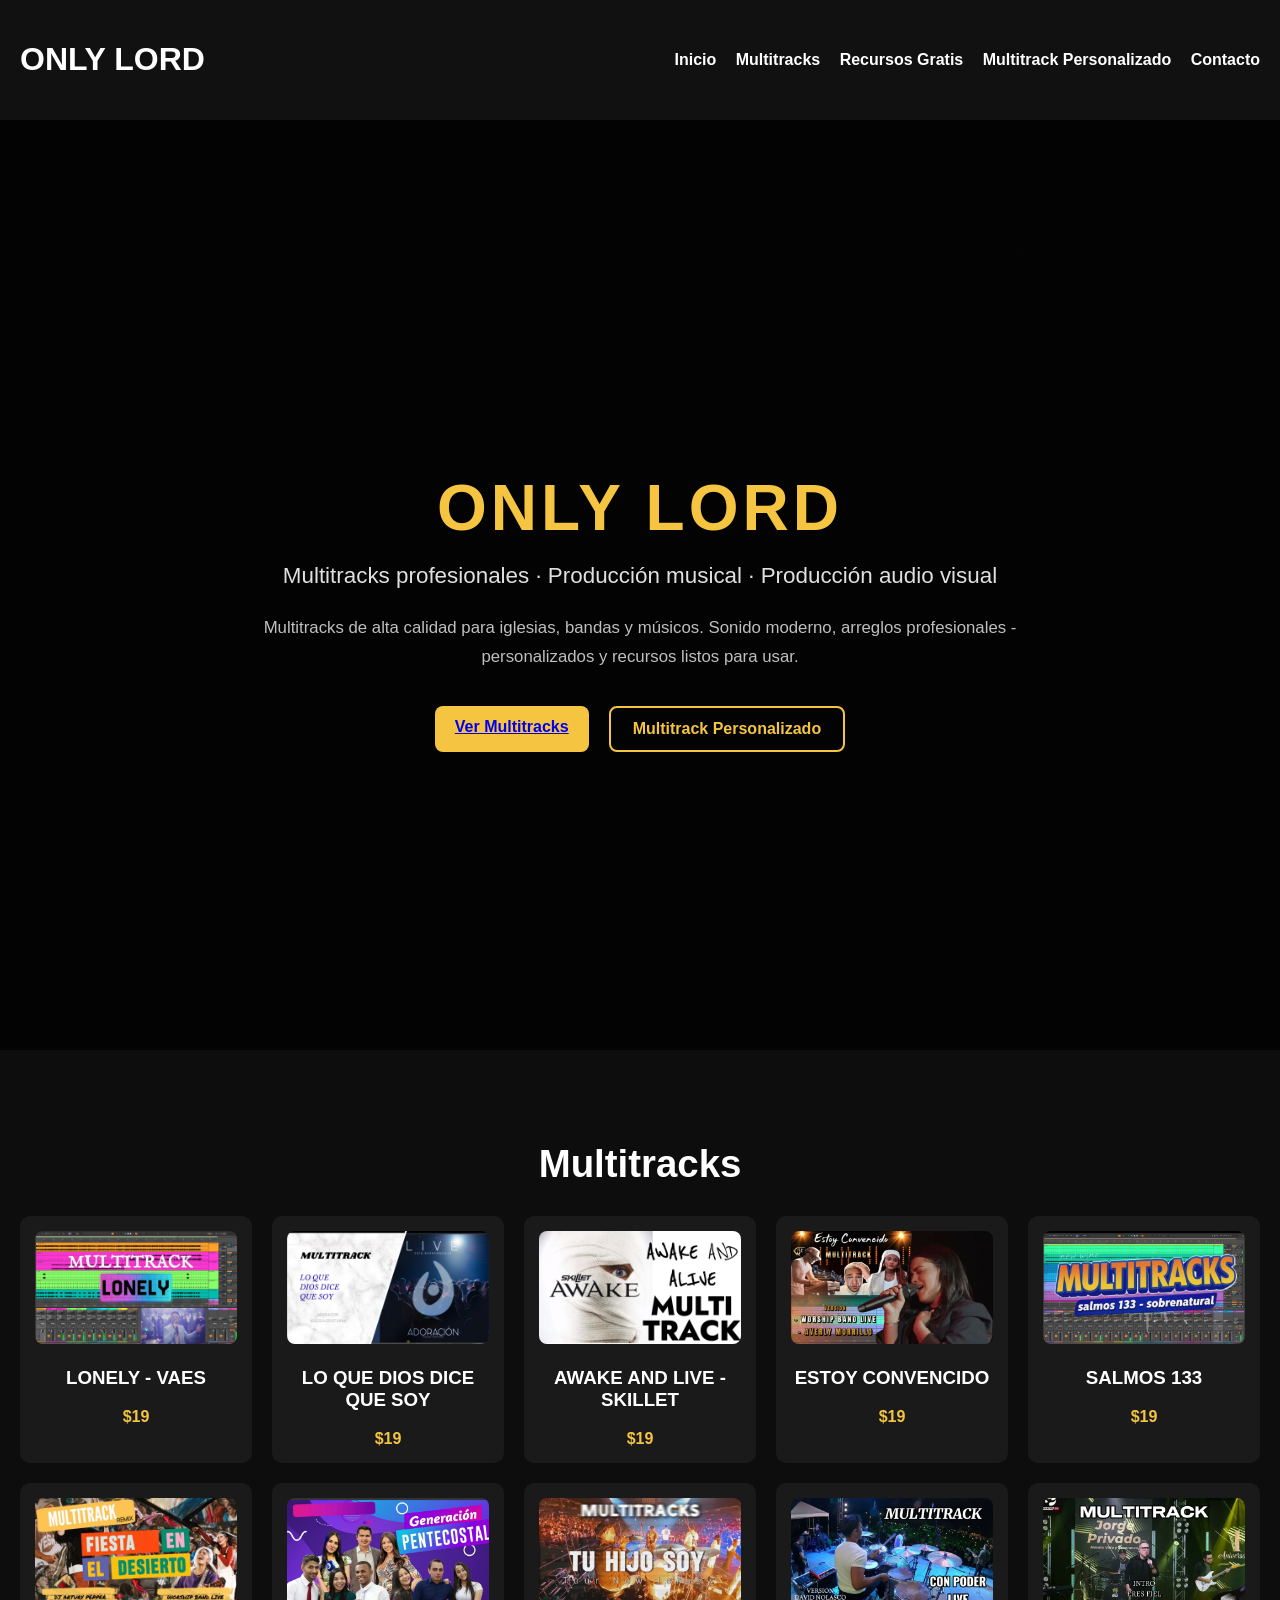
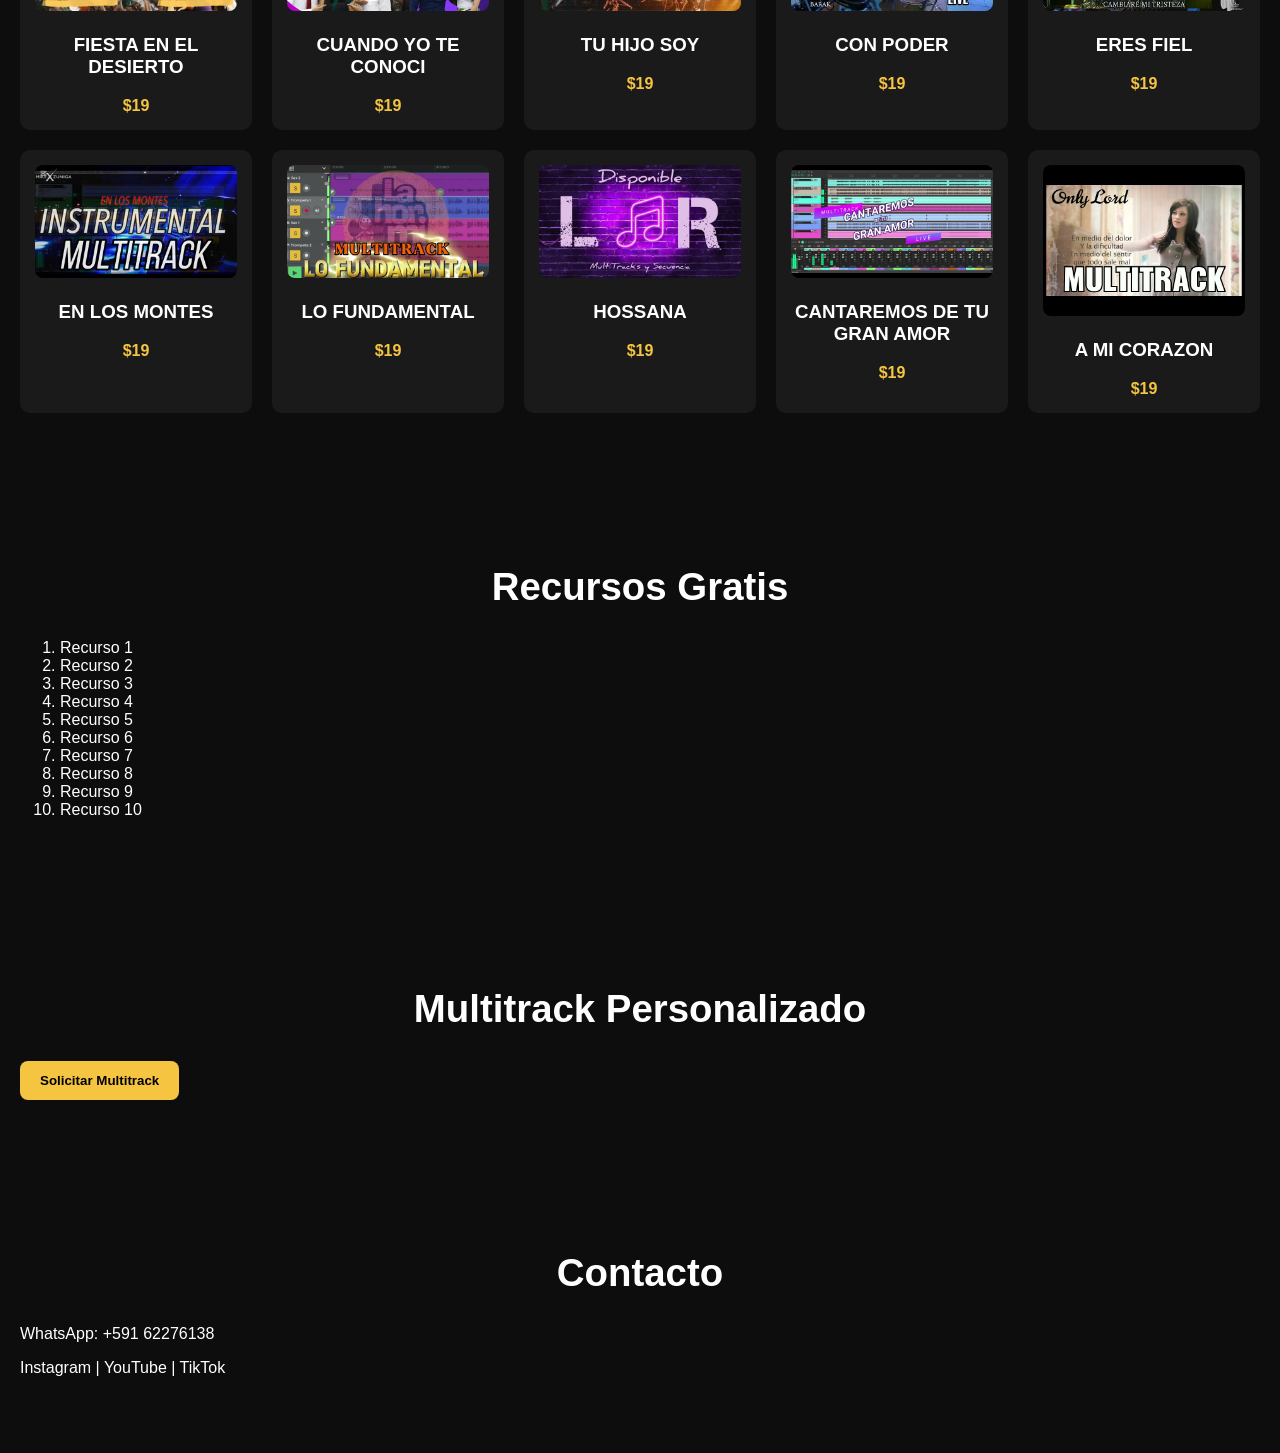
==== index.html @ 8526a902 "Add files via upload" ====
<!DOCTYPE html>
<html lang="es">
<head>
<meta charset="UTF-8">
<title>Productor Musical | Multitracks</title>
<link rel="stylesheet" href="styles.css">
</head>
<body>

<header>
    <h1>ONLY LORD</h1>
    <nav>
        <a href="#inicio">Inicio</a>
        <a href="#multitracks">Multitracks</a>
        <a href="#gratis">Recursos Gratis</a>
        <a href="#personalizado">Multitrack Personalizado</a>
        <a href="#contacto">Contacto</a>
    </nav>
</header>

<section id="inicio" class="hero">
    <div class="hero-content">
        <h1>ONLY LORD</h1>
        <h2>Multitracks profesionales · Producción musical · Producción audio visual </h2>
        <p>
            Multitracks de alta calidad para iglesias, bandas y músicos.
            Sonido moderno, arreglos profesionales - personalizados y recursos listos para usar.
        </p>

        <div class="hero-buttons">
            <a href="#multitracks" class="btn-primary">Ver Multitracks</a>
            <a href="#personalizado" class="btn-secondary">Multitrack Personalizado</a>
        </div>
    </div>
</section>


<section id="multitracks">
<h2 class="section-title">Multitracks</h2>

<div class="products">

<!-- PRODUCTOS -->
<div class="product-card" onclick="openProductDetail('LONELY - VAES',19,'Multitrack profesional','__7gTx79T2Y')">
<img src="images/lonely.JPG"><h3>LONELY - VAES</h3><span class="price">$19</span></div>

<div class="product-card" onclick="openProductDetail('LO QUE DIOS DICE QUE SOY',19,'Multitrack profesional','w_LFCopstUk')">
<img src="images/lo que Dios duce que soy.JPG"><h3>LO QUE DIOS DICE QUE SOY</h3><span class="price">$19</span></div>

<div class="product-card" onclick="openProductDetail('AWAKE AND LIVE - SKILLET',19,'Multitrack profesional','MdgiTgkoO4g')">
<img src="images/AWAKE AND LIVE.JPG"><h3>AWAKE AND LIVE - SKILLET</h3><span class="price">$19</span></div>

<div class="product-card" onclick="openProductDetail('ESTOY CONVENCIDO',19,'Multitrack profesional','OscK7rdACjc')">
<img src="images/estoy convencido.JPG"><h3>ESTOY CONVENCIDO</h3><span class="price">$19</span></div>

<div class="product-card" onclick="openProductDetail('SALMOS 133 / SOBRENATURAL',19,'Multitrack profesional','b5d5j3CW6Vo')">
<img src="images/SALMOS133SO.jpg"><h3>SALMOS 133</h3><span class="price">$19</span></div>

<div class="product-card" onclick="openProductDetail('FIESTA EN EL DESIERTO - REMIX',19,'Multitrack profesional','_LnW2izFevI')">
<img src="images/fiesta en el desierto.JPG"><h3>FIESTA EN EL DESIERTO</h3><span class="price">$19</span></div>

<div class="product-card" onclick="openProductDetail('CUANDO YO TE CONOCI - GP',19,'Multitrack profesional','LnJCi9AvAbE')">
<img src="images/CUANDO_GP.jpg"><h3>CUANDO YO TE CONOCI</h3><span class="price">$19</span></div>

<div class="product-card" onclick="openProductDetail('TU HIJO SOY - LIVE',19,'Multitrack profesional','RjpYd6R5msg')">
<img src="images/HIJOLIVE.jpg"><h3>TU HIJO SOY</h3><span class="price">$19</span></div>

<div class="product-card" onclick="openProductDetail('CON PODER - LIVE',19,'Multitrack profesional','vVI-M39MZdw')">
<img src="images/CONPODER.jpg"><h3>CON PODER</h3><span class="price">$19</span></div>

<div class="product-card" onclick="openProductDetail('ERES FIEL - JORGE PRIVADO',19,'Multitrack profesional','ImQQLfu17ec')">
<img src="images/ERESFIELJOR.jpg"><h3>ERES FIEL</h3><span class="price">$19</span></div>

<div class="product-card" onclick="openProductDetail('EN LOS MONTES - LIVE',19,'Multitrack profesional','KU5DXXtJNAg')">
<img src="images/EN LOS.jpg"><h3>EN LOS MONTES</h3><span class="price">$19</span></div>

<div class="product-card" onclick="openProductDetail('LO FUNDAMENTAL - LA HORMIGA',19,'Multitrack profesional','6m3ZfsMO2Dg')">
<img src="images/HORMIG.jpg"><h3>LO FUNDAMENTAL</h3><span class="price">$19</span></div>

<div class="product-card" onclick="openProductDetail('HOSSANA - DUBSTEP',19,'Multitrack profesional','oOtiCi8oVUk')">
<img src="images/HOSS.jpg"><h3>HOSSANA</h3><span class="price">$19</span></div>

<div class="product-card" onclick="openProductDetail('CANTAREMOS DE TU GRAN AMOR',19,'Multitrack profesional','bkzfSG7HcKM')">
<img src="images/CANTAMOR.jpg"><h3>CANTAREMOS DE TU GRAN AMOR</h3><span class="price">$19</span></div>

<div class="product-card" onclick="openProductDetail('A MI CORAZON - KARI JOBE',19,'Multitrack profesional','rQWSn_e3v9I')">
<img src="images/KORI.jpg"><h3>A MI CORAZON</h3><span class="price">$19</span></div>

</div>
</section>

<section id="gratis">
<h2 class="section-title">Recursos Gratis</h2>
<ol>
<li>Recurso 1</li><li>Recurso 2</li><li>Recurso 3</li><li>Recurso 4</li><li>Recurso 5</li>
<li>Recurso 6</li><li>Recurso 7</li><li>Recurso 8</li><li>Recurso 9</li><li>Recurso 10</li>
</ol>
</section>

<section id="personalizado">
<h2 class="section-title">Multitrack Personalizado</h2>
<button class="btn-primary" onclick="openCustomModal()">Solicitar Multitrack</button>
</section>

<section id="contacto">
<h2 class="section-title">Contacto</h2>
<p>WhatsApp: +591 62276138</p>
<p>Instagram | YouTube | TikTok</p>
</section>

<!-- MODAL PRODUCTO -->
<div id="productModal" class="modal">
<div class="modal-content">
<button class="modal-close" onclick="closeProductDetail()">×</button>
<h2 id="modal-title"></h2>
<p id="modal-description"></p>
<iframe id="modal-youtube" allowfullscreen></iframe>
<button id="buy-btn" class="btn-primary">Comprar</button>
</div>
</div>

<!-- MODAL PERSONALIZADO -->
<div id="customModal" class="modal">
<div class="modal-content">
<button class="modal-close" onclick="closeCustomModal()">×</button>
<h2>Multitrack Personalizado</h2>
<input id="custom-name" placeholder="Nombre del multitrack">
<textarea id="custom-details" placeholder="Describe BPM, tono, estilo..."></textarea>
<button class="btn-primary" onclick="sendCustomForm()">Enviar WhatsApp</button>
</div>
</div>

<script src="script.js"></script>
</body>
</html>
---- styles.css ----
body{
margin:0;
font-family:Arial,Helvetica,sans-serif;
background:#0d0d0d;
color:#fff;
}
/* HERO / INICIO */
.hero{
    min-height:90vh;
    display:flex;
    align-items:center;
    justify-content:center;
    text-align:center;
    background:
        linear-gradient(rgba(0,0,0,.75),rgba(0,0,0,.75)),
        url("images/hero-bg.jpg");
    background-size:cover;
    background-position:center;
}
.section-title {
    text-align: center;   /* centra el texto */
    font-size: 2.4rem;    /* tamaño grande */
    font-weight: 700;     /* negrilla elegante */
    margin-bottom: 30px;  /* espacio abajo */
.section-title {
    text-align: center;
    font-size: 2.6rem;
    font-weight: 800;
    letter-spacing: 1px;
    color: #000;
    position: relative;
    margin-bottom: 40px;
}

.section-title::after {
    content: "";
    width: 60px;
    height: 4px;
    background-color: #1e90ff;
    display: block;
    margin: 12px auto 0;
    border-radius: 2px;
}
}

.hero-content{
    max-width:800px;
    padding:20px;
}

.hero h1{
    font-size:4rem;
    letter-spacing:4px;
    margin-bottom:15px;
    color:#f5c542;
}

.hero h2{
    font-size:1.4rem;
    font-weight:400;
    margin-bottom:25px;
    color:#e0e0e0;
}

.hero p{
    font-size:1.05rem;
    line-height:1.7;
    color:#bfbfbf;
    margin-bottom:35px;
}

.hero-buttons{
    display:flex;
    gap:20px;
    justify-content:center;
    flex-wrap:wrap;
}

.btn-secondary{
    padding:12px 22px;
    border-radius:8px;
    border:2px solid #f5c542;
    background:transparent;
    color:#f5c542;
    font-weight:700;
    text-decoration:none;
    transition:.3s;
}

.btn-secondary:hover{
    background:#f5c542;
    color:#000;
}

header{
display:flex;
justify-content:space-between;
align-items:center;
padding:20px;
background:#111;
position:sticky;
top:0;
}

nav a{
color:#fff;
margin-left:15px;
text-decoration:none;
font-weight:600;
}

section{
padding:60px 20px;
}

.products{
display:grid;
grid-template-columns:repeat(auto-fit,minmax(220px,1fr));
gap:20px;
}

.product-card{
background:#1a1a1a;
padding:15px;
border-radius:10px;
cursor:pointer;
text-align:center;
transition:transform .3s;
}

.product-card:hover{
transform:translateY(-5px);
}

.product-card img{
width:100%;
border-radius:8px;
}

.price{
color:#f5c542;
font-weight:700;
}

.btn-primary{
padding:12px 20px;
border:none;
border-radius:8px;
background:#f5c542;
font-weight:700;
cursor:pointer;
}

.modal{
display:none;
position:fixed;
top:0;
left:0;
width:100%;
height:100%;
background:rgba(0,0,0,.8);
justify-content:center;
align-items:center;
z-index:1000;
}

.modal-content{
background:#111;
padding:20px;
border-radius:10px;
max-width:500px;
width:90%;
text-align:center;
}

.modal iframe{
width:100%;
height:280px;
margin:15px 0;
}

.modal-close{
background:none;
border:none;
color:#fff;
font-size:24px;
float:right;
cursor:pointer;
}

input,textarea{
width:100%;
margin:10px 0;
padding:10px;
border-radius:6px;
border:none;
}

.custom-section {
    display: flex;
    flex-direction: column;
    align-items: center;   /* centra horizontal */
    text-align: center;
}

.custom-btn {
    background: linear-gradient(135deg, #1e90ff, #4dabf7);
    color: #fff;
    border: none;

    padding: 18px 36px;      /* MÁS GRANDE */
    font-size: 1.2rem;       /* texto grande */
    font-weight: 700;

    border-radius: 14px;
    cursor: pointer;

    margin-top: 25px;

    box-shadow: 0 10px 25px rgba(30, 144, 255, 0.35);
    transition: all 0.3s ease;
}

.custom-btn:hover {
    transform: translateY(-4px) scale(1.03);
    box-shadow: 0 16px 35px rgba(30, 144, 255, 0.45);
}

.custom-btn:active {
    transform: scale(0.97);
}
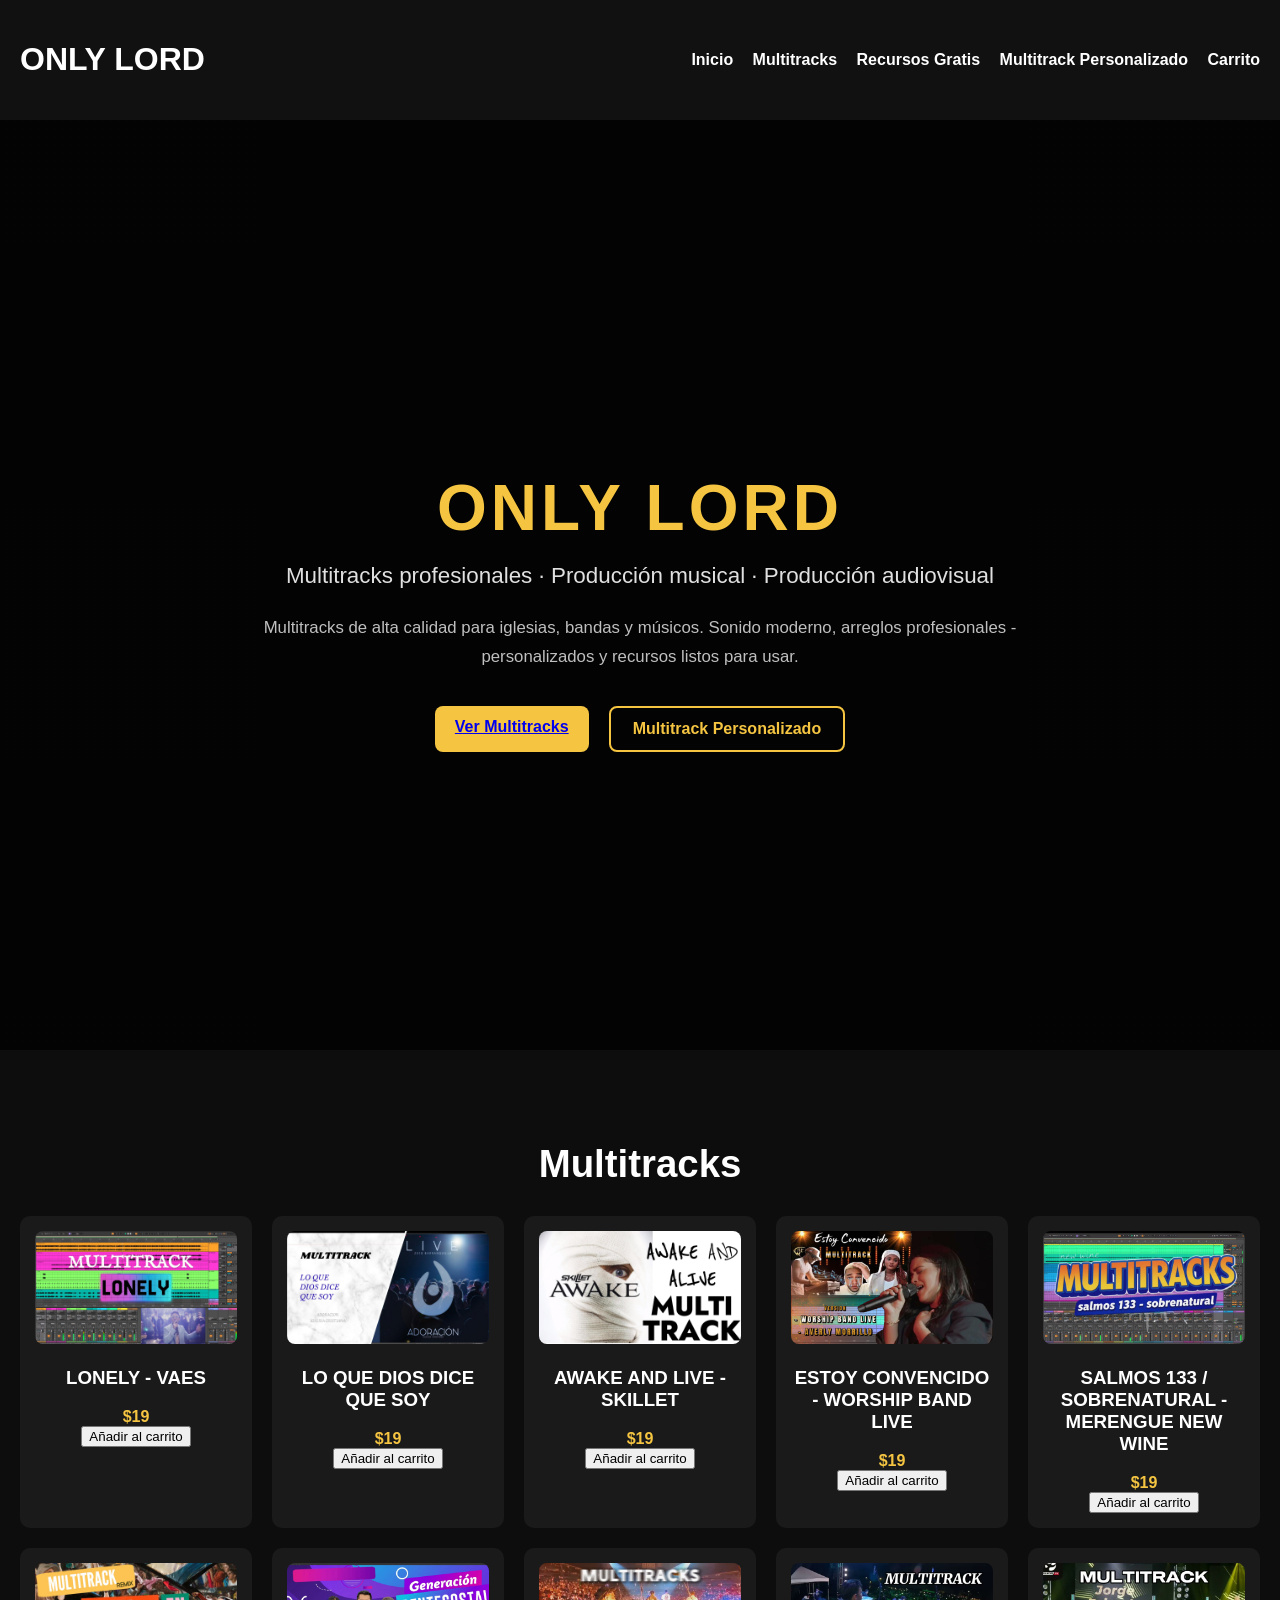
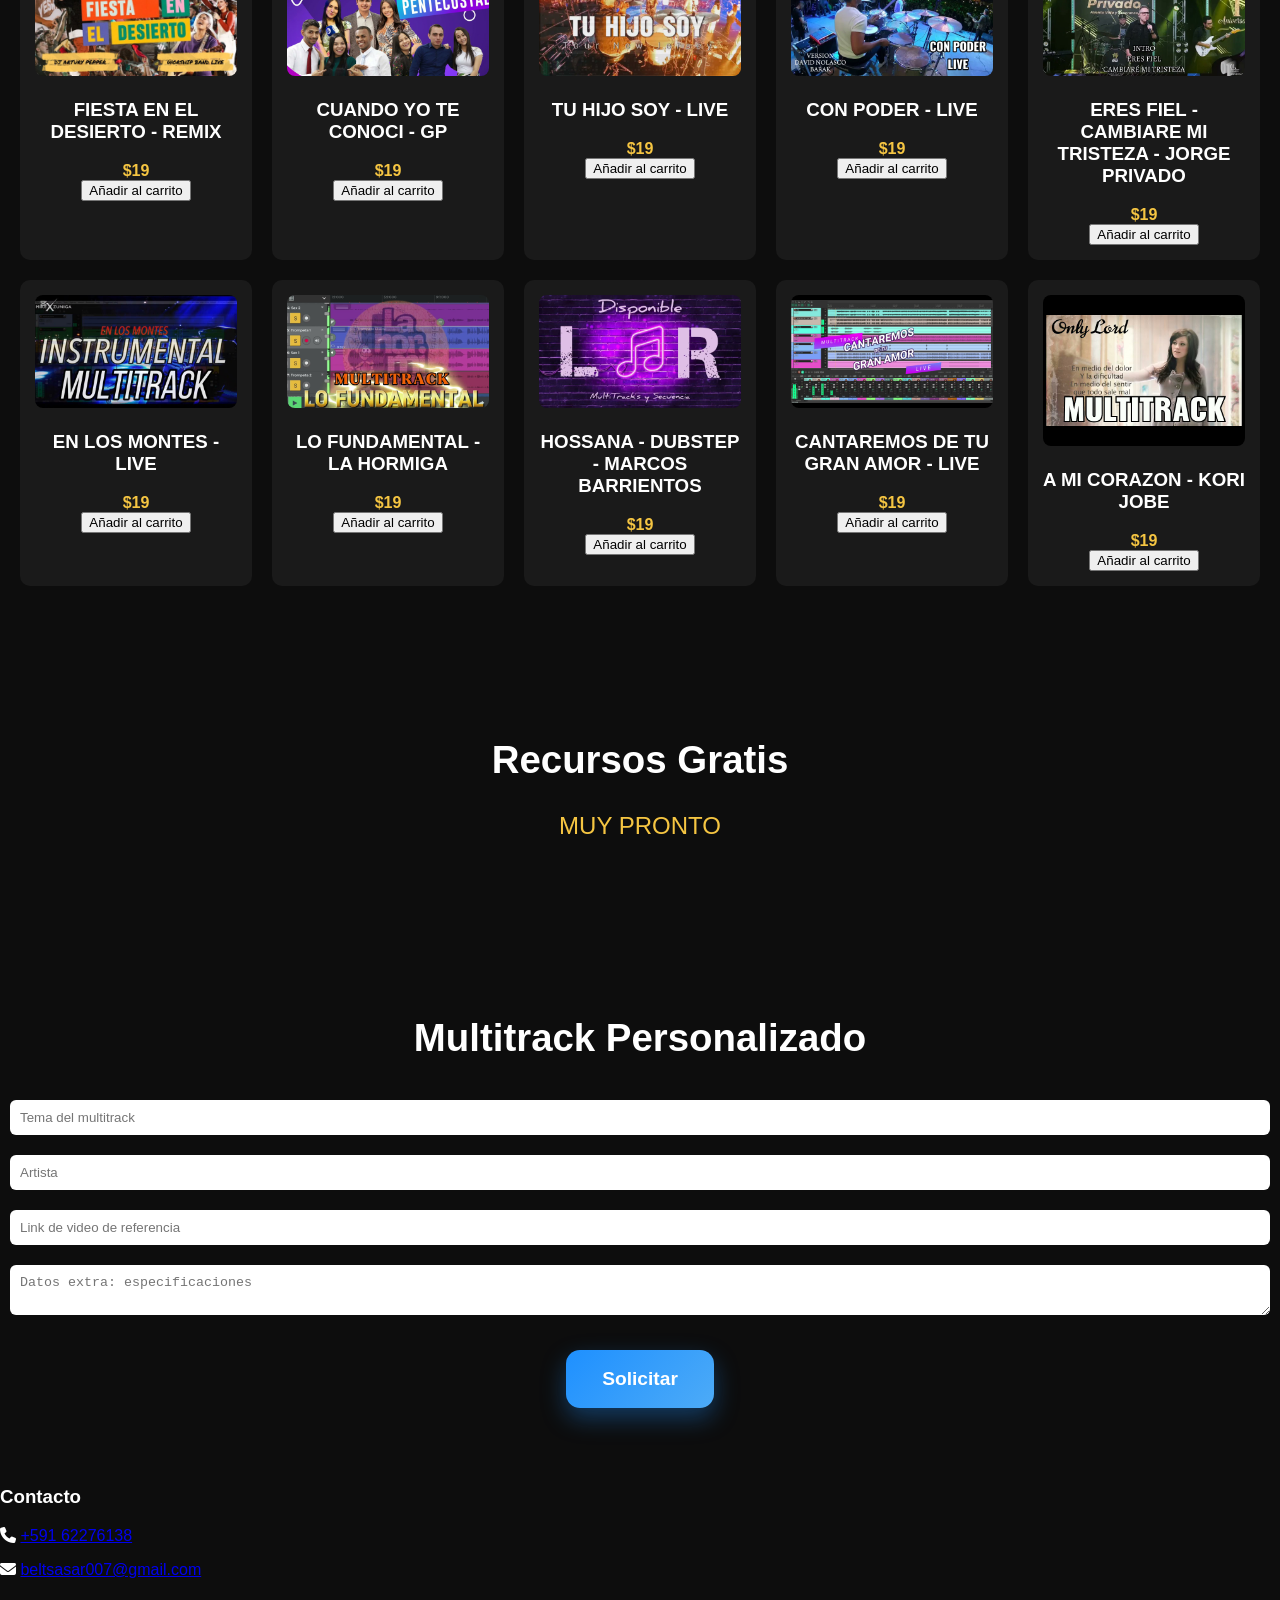
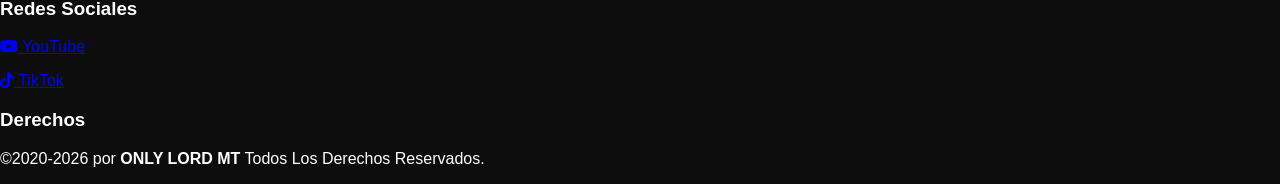
==== commit ecd8c145: "Actualizar index.html con la versión completa nueva" ====
--- a/index.html
+++ b/index.html
@@ -4,6 +4,11 @@
 <meta charset="UTF-8">
 <title>Productor Musical | Multitracks</title>
 <link rel="stylesheet" href="styles.css">
+<link rel="stylesheet" href="https://cdnjs.cloudflare.com/ajax/libs/font-awesome/6.4.0/css/all.min.css">
+
+<!-- FAVICON PROFESIONAL: Clave de sol vectorial dorada + LORD MT -->
+<link rel="icon" href="data:image/svg+xml,<svg xmlns='http://www.w3.org/2000/svg' viewBox='0 0 64 64'><circle cx='32' cy='32' r='32' fill='%230d0d0d'/><path d='M36 6 C38 8, 38 14, 34 18 C30 22, 26 18, 28 14 C30 10, 36 8, 36 6 Z M32 18 L32 50 L28 50 L28 18 Z' fill='%23f5c542'/><text x='50%25' y='85%25' text-anchor='middle' font-size='8' font-family='Arial' fill='%23f5c542'>LORD MT</text></svg>">
+
 </head>
 <body>
 
@@ -14,19 +19,18 @@
         <a href="#multitracks">Multitracks</a>
         <a href="#gratis">Recursos Gratis</a>
         <a href="#personalizado">Multitrack Personalizado</a>
-        <a href="#contacto">Contacto</a>
+        <a id="cart-btn" onclick="openCart()">Carrito</a>
     </nav>
 </header>
 
 <section id="inicio" class="hero">
     <div class="hero-content">
         <h1>ONLY LORD</h1>
-        <h2>Multitracks profesionales · Producción musical · Producción audio visual </h2>
+        <h2>Multitracks profesionales · Producción musical · Producción audiovisual</h2>
         <p>
             Multitracks de alta calidad para iglesias, bandas y músicos.
             Sonido moderno, arreglos profesionales - personalizados y recursos listos para usar.
         </p>
-
         <div class="hero-buttons">
             <a href="#multitracks" class="btn-primary">Ver Multitracks</a>
             <a href="#personalizado" class="btn-secondary">Multitrack Personalizado</a>
@@ -34,101 +38,174 @@
     </div>
 </section>
 
-
 <section id="multitracks">
 <h2 class="section-title">Multitracks</h2>
-
 <div class="products">
 
-<!-- PRODUCTOS -->
-<div class="product-card" onclick="openProductDetail('LONELY - VAES',19,'Multitrack profesional','__7gTx79T2Y')">
-<img src="images/lonely.JPG"><h3>LONELY - VAES</h3><span class="price">$19</span></div>
-
-<div class="product-card" onclick="openProductDetail('LO QUE DIOS DICE QUE SOY',19,'Multitrack profesional','w_LFCopstUk')">
-<img src="images/lo que Dios duce que soy.JPG"><h3>LO QUE DIOS DICE QUE SOY</h3><span class="price">$19</span></div>
-
-<div class="product-card" onclick="openProductDetail('AWAKE AND LIVE - SKILLET',19,'Multitrack profesional','MdgiTgkoO4g')">
-<img src="images/AWAKE AND LIVE.JPG"><h3>AWAKE AND LIVE - SKILLET</h3><span class="price">$19</span></div>
-
-<div class="product-card" onclick="openProductDetail('ESTOY CONVENCIDO',19,'Multitrack profesional','OscK7rdACjc')">
-<img src="images/estoy convencido.JPG"><h3>ESTOY CONVENCIDO</h3><span class="price">$19</span></div>
-
-<div class="product-card" onclick="openProductDetail('SALMOS 133 / SOBRENATURAL',19,'Multitrack profesional','b5d5j3CW6Vo')">
-<img src="images/SALMOS133SO.jpg"><h3>SALMOS 133</h3><span class="price">$19</span></div>
-
-<div class="product-card" onclick="openProductDetail('FIESTA EN EL DESIERTO - REMIX',19,'Multitrack profesional','_LnW2izFevI')">
-<img src="images/fiesta en el desierto.JPG"><h3>FIESTA EN EL DESIERTO</h3><span class="price">$19</span></div>
-
-<div class="product-card" onclick="openProductDetail('CUANDO YO TE CONOCI - GP',19,'Multitrack profesional','LnJCi9AvAbE')">
-<img src="images/CUANDO_GP.jpg"><h3>CUANDO YO TE CONOCI</h3><span class="price">$19</span></div>
-
-<div class="product-card" onclick="openProductDetail('TU HIJO SOY - LIVE',19,'Multitrack profesional','RjpYd6R5msg')">
-<img src="images/HIJOLIVE.jpg"><h3>TU HIJO SOY</h3><span class="price">$19</span></div>
-
-<div class="product-card" onclick="openProductDetail('CON PODER - LIVE',19,'Multitrack profesional','vVI-M39MZdw')">
-<img src="images/CONPODER.jpg"><h3>CON PODER</h3><span class="price">$19</span></div>
-
-<div class="product-card" onclick="openProductDetail('ERES FIEL - JORGE PRIVADO',19,'Multitrack profesional','ImQQLfu17ec')">
-<img src="images/ERESFIELJOR.jpg"><h3>ERES FIEL</h3><span class="price">$19</span></div>
-
-<div class="product-card" onclick="openProductDetail('EN LOS MONTES - LIVE',19,'Multitrack profesional','KU5DXXtJNAg')">
-<img src="images/EN LOS.jpg"><h3>EN LOS MONTES</h3><span class="price">$19</span></div>
-
-<div class="product-card" onclick="openProductDetail('LO FUNDAMENTAL - LA HORMIGA',19,'Multitrack profesional','6m3ZfsMO2Dg')">
-<img src="images/HORMIG.jpg"><h3>LO FUNDAMENTAL</h3><span class="price">$19</span></div>
-
-<div class="product-card" onclick="openProductDetail('HOSSANA - DUBSTEP',19,'Multitrack profesional','oOtiCi8oVUk')">
-<img src="images/HOSS.jpg"><h3>HOSSANA</h3><span class="price">$19</span></div>
-
-<div class="product-card" onclick="openProductDetail('CANTAREMOS DE TU GRAN AMOR',19,'Multitrack profesional','bkzfSG7HcKM')">
-<img src="images/CANTAMOR.jpg"><h3>CANTAREMOS DE TU GRAN AMOR</h3><span class="price">$19</span></div>
-
-<div class="product-card" onclick="openProductDetail('A MI CORAZON - KARI JOBE',19,'Multitrack profesional','rQWSn_e3v9I')">
-<img src="images/KORI.jpg"><h3>A MI CORAZON</h3><span class="price">$19</span></div>
+<!-- PRODUCTOS COMPLETOS -->
+<div class="product-card">
+<img src="images/lonely.JPG"><h3>LONELY - VAES</h3><span class="price">$19</span>
+<div class="play-overlay" onclick="openPreview('__7gTx79T2Y')"><div class="play-triangle"></div></div>
+<button class="add-cart" onclick="addToCart('LONELY - VAES',19)">Añadir al carrito</button>
+</div>
+
+<div class="product-card">
+<img src="images/lo que Dios duce que soy.JPG"><h3>LO QUE DIOS DICE QUE SOY</h3><span class="price">$19</span>
+<div class="play-overlay" onclick="openPreview('w_LFCopstUk')"><div class="play-triangle"></div></div>
+<button class="add-cart" onclick="addToCart('LO QUE DIOS DICE QUE SOY',19)">Añadir al carrito</button>
+</div>
+
+<div class="product-card">
+<img src="images/AWAKE AND LIVE.JPG"><h3>AWAKE AND LIVE - SKILLET</h3><span class="price">$19</span>
+<div class="play-overlay" onclick="openPreview('MdgiTgkoO4g')"><div class="play-triangle"></div></div>
+<button class="add-cart" onclick="addToCart('AWAKE AND LIVE - SKILLET',19)">Añadir al carrito</button>
+</div>
+
+<div class="product-card">
+<img src="images/estoy convencido.JPG"><h3>ESTOY CONVENCIDO - WORSHIP BAND LIVE</h3><span class="price">$19</span>
+<div class="play-overlay" onclick="openPreview('OscK7rdACjc')"><div class="play-triangle"></div></div>
+<button class="add-cart" onclick="addToCart('ESTOY CONVENCIDO - WORSHIP BAND LIVE',19)">Añadir al carrito</button>
+</div>
+
+<div class="product-card">
+<img src="images/SALMOS133SO.jpg"><h3>SALMOS 133 / SOBRENATURAL - MERENGUE NEW WINE</h3><span class="price">$19</span>
+<div class="play-overlay" onclick="openPreview('b5d5j3CW6Vo')"><div class="play-triangle"></div></div>
+<button class="add-cart" onclick="addToCart('SALMOS 133 / SOBRENATURAL - MERENGUE NEW WINE',19)">Añadir al carrito</button>
+</div>
+
+<div class="product-card">
+<img src="images/fiesta en el desierto.JPG"><h3>FIESTA EN EL DESIERTO - REMIX</h3><span class="price">$19</span>
+<div class="play-overlay" onclick="openPreview('_LnW2izFevI')"><div class="play-triangle"></div></div>
+<button class="add-cart" onclick="addToCart('FIESTA EN EL DESIERTO - REMIX',19)">Añadir al carrito</button>
+</div>
+
+<div class="product-card">
+<img src="images/CUANDO_GP.jpg"><h3>CUANDO YO TE CONOCI - GP</h3><span class="price">$19</span>
+<div class="play-overlay" onclick="openPreview('LnJCi9AvAbE')"><div class="play-triangle"></div></div>
+<button class="add-cart" onclick="addToCart('CUANDO YO TE CONOCI - GP',19)">Añadir al carrito</button>
+</div>
+
+<div class="product-card">
+<img src="images/HIJOLIVE.jpg"><h3>TU HIJO SOY - LIVE</h3><span class="price">$19</span>
+<div class="play-overlay" onclick="openPreview('RjpYd6R5msg')"><div class="play-triangle"></div></div>
+<button class="add-cart" onclick="addToCart('TU HIJO SOY - LIVE',19)">Añadir al carrito</button>
+</div>
+
+<div class="product-card">
+<img src="images/CONPODER.jpg"><h3>CON PODER - LIVE</h3><span class="price">$19</span>
+<div class="play-overlay" onclick="openPreview('vVI-M39MZdw')"><div class="play-triangle"></div></div>
+<button class="add-cart" onclick="addToCart('CON PODER - LIVE',19)">Añadir al carrito</button>
+</div>
+
+<div class="product-card">
+<img src="images/ERESFIELJOR.jpg"><h3>ERES FIEL - CAMBIARE MI TRISTEZA - JORGE PRIVADO</h3><span class="price">$19</span>
+<div class="play-overlay" onclick="openPreview('ImQQLfu17ec')"><div class="play-triangle"></div></div>
+<button class="add-cart" onclick="addToCart('ERES FIEL - CAMBIARE MI TRISTEZA - JORGE PRIVADO',19)">Añadir al carrito</button>
+</div>
+
+<div class="product-card">
+<img src="images/EN LOS.jpg"><h3>EN LOS MONTES - LIVE</h3><span class="price">$19</span>
+<div class="play-overlay" onclick="openPreview('KU5DXXtJNAg')"><div class="play-triangle"></div></div>
+<button class="add-cart" onclick="addToCart('EN LOS MONTES - LIVE',19)">Añadir al carrito</button>
+</div>
+
+<div class="product-card">
+<img src="images/HORMIG.jpg"><h3>LO FUNDAMENTAL - LA HORMIGA</h3><span class="price">$19</span>
+<div class="play-overlay" onclick="openPreview('6m3ZfsMO2Dg')"><div class="play-triangle"></div></div>
+<button class="add-cart" onclick="addToCart('LO FUNDAMENTAL - LA HORMIGA',19)">Añadir al carrito</button>
+</div>
+
+<div class="product-card">
+<img src="images/HOSS.jpg"><h3>HOSSANA - DUBSTEP - MARCOS BARRIENTOS</h3><span class="price">$19</span>
+<div class="play-overlay" onclick="openPreview('oOtiCi8oVUk')"><div class="play-triangle"></div></div>
+<button class="add-cart" onclick="addToCart('HOSSANA - DUBSTEP - MARCOS BARRIENTOS',19)">Añadir al carrito</button>
+</div>
+
+<div class="product-card">
+<img src="images/CANTAMOR.jpg"><h3>CANTAREMOS DE TU GRAN AMOR - LIVE</h3><span class="price">$19</span>
+<div class="play-overlay" onclick="openPreview('bkzfSG7HcKM')"><div class="play-triangle"></div></div>
+<button class="add-cart" onclick="addToCart('CANTAREMOS DE TU GRAN AMOR - LIVE',19)">Añadir al carrito</button>
+</div>
+
+<div class="product-card">
+<img src="images/KORI.jpg"><h3>A MI CORAZON - KORI JOBE</h3><span class="price">$19</span>
+<div class="play-overlay" onclick="openPreview('rQWSn_e3v9I')"><div class="play-triangle"></div></div>
+<button class="add-cart" onclick="addToCart('A MI CORAZON - KORI JOBE',19)">Añadir al carrito</button>
+</div>
 
 </div>
 </section>
 
 <section id="gratis">
 <h2 class="section-title">Recursos Gratis</h2>
-<ol>
-<li>Recurso 1</li><li>Recurso 2</li><li>Recurso 3</li><li>Recurso 4</li><li>Recurso 5</li>
-<li>Recurso 6</li><li>Recurso 7</li><li>Recurso 8</li><li>Recurso 9</li><li>Recurso 10</li>
-</ol>
+<p style="text-align:center;font-size:1.5rem;color:#f5c542;">MUY PRONTO</p>
 </section>
 
 <section id="personalizado">
 <h2 class="section-title">Multitrack Personalizado</h2>
-<button class="btn-primary" onclick="openCustomModal()">Solicitar Multitrack</button>
-</section>
-
-<section id="contacto">
-<h2 class="section-title">Contacto</h2>
-<p>WhatsApp: +591 62276138</p>
-<p>Instagram | YouTube | TikTok</p>
-</section>
-
-<!-- MODAL PRODUCTO -->
-<div id="productModal" class="modal">
+<div class="custom-section">
+<input id="custom-name" placeholder="Tema del multitrack">
+<input id="custom-artist" placeholder="Artista">
+<input id="custom-video" placeholder="Link de video de referencia">
+<textarea id="custom-details" placeholder="Datos extra: especificaciones"></textarea>
+<button class="custom-btn" onclick="sendCustomForm()">Solicitar</button>
+</div>
+</section>
+
+<!-- MODAL DEMO -->
+<div id="previewModal" class="modal">
 <div class="modal-content">
-<button class="modal-close" onclick="closeProductDetail()">×</button>
-<h2 id="modal-title"></h2>
-<p id="modal-description"></p>
-<iframe id="modal-youtube" allowfullscreen></iframe>
-<button id="buy-btn" class="btn-primary">Comprar</button>
-</div>
-</div>
-
-<!-- MODAL PERSONALIZADO -->
-<div id="customModal" class="modal">
+<button class="modal-close" onclick="closePreview()">×</button>
+<iframe id="preview-iframe" allowfullscreen></iframe>
+</div>
+</div>
+
+<!-- MODAL CARRITO -->
+<div id="cartModal" class="modal">
 <div class="modal-content">
-<button class="modal-close" onclick="closeCustomModal()">×</button>
-<h2>Multitrack Personalizado</h2>
-<input id="custom-name" placeholder="Nombre del multitrack">
-<textarea id="custom-details" placeholder="Describe BPM, tono, estilo..."></textarea>
-<button class="btn-primary" onclick="sendCustomForm()">Enviar WhatsApp</button>
-</div>
-</div>
+<button class="modal-close" onclick="closeCart()">×</button>
+<h2>Carrito</h2>
+<div id="cart-items"></div>
+<h3>Total: <span id="cart-total">$0</span></h3>
+
+<div class="custom-section">
+<input id="client-name" placeholder="Nombre completo">
+<input id="client-email" placeholder="Correo electrónico">
+<input id="client-country" placeholder="País">
+<input id="client-city" placeholder="Ciudad">
+<select id="client-payment">
+<option value="">Selecciona método de pago</option>
+<option value="BINANCE USDT">BINANCE USDT</option>
+<option value="REMITLY">REMITLY</option>
+<option value="AIRTM">AIRTM</option>
+<option value="Transferencia QR (Bolivia)">Transferencia QR (Bolivia)</option>
+</select>
+<button class="custom-btn" onclick="checkoutCart()">Pagar</button>
+</div>
+</div>
+</div>
+
+<!-- ===== FOOTER MODERNO CON ICONOS ===== -->
+<footer>
+    <div class="footer-container">
+        <div class="footer-column">
+            <h3>Contacto</h3>
+            <p><i class="fa-solid fa-phone"></i> <a href="https://wa.me/59162276138" target="_blank">+591 62276138</a></p>
+            <p><i class="fa-solid fa-envelope"></i> <a href="mailto:beltsasar007@gmail.com">beltsasar007@gmail.com</a></p>
+        </div>
+        <div class="footer-column">
+            <h3>Redes Sociales</h3>
+            <!-- <p><a href="#" target="_blank"><i class="fa-brands fa-instagram"></i> Instagram</a></p> -->
+            <p><a href="https://www.youtube.com/@onlylordMT" target="_blank"><i class="fa-brands fa-youtube"></i> YouTube</a></p>
+            <p><a href="https://www.tiktok.com/@only_lord_mt?is_from_webapp=1&sender_device=pc" target="_blank"><i class="fa-brands fa-tiktok"></i> TikTok</a></p>
+        </div>
+       <div class="footer-column">
+    <h3>Derechos</h3>
+    <p>©2020-2026 por <strong>ONLY LORD MT</strong> Todos Los Derechos Reservados.</p>
+    </div>
+        </div>
+    </div>
+</footer>
 
 <script src="script.js"></script>
 </body>
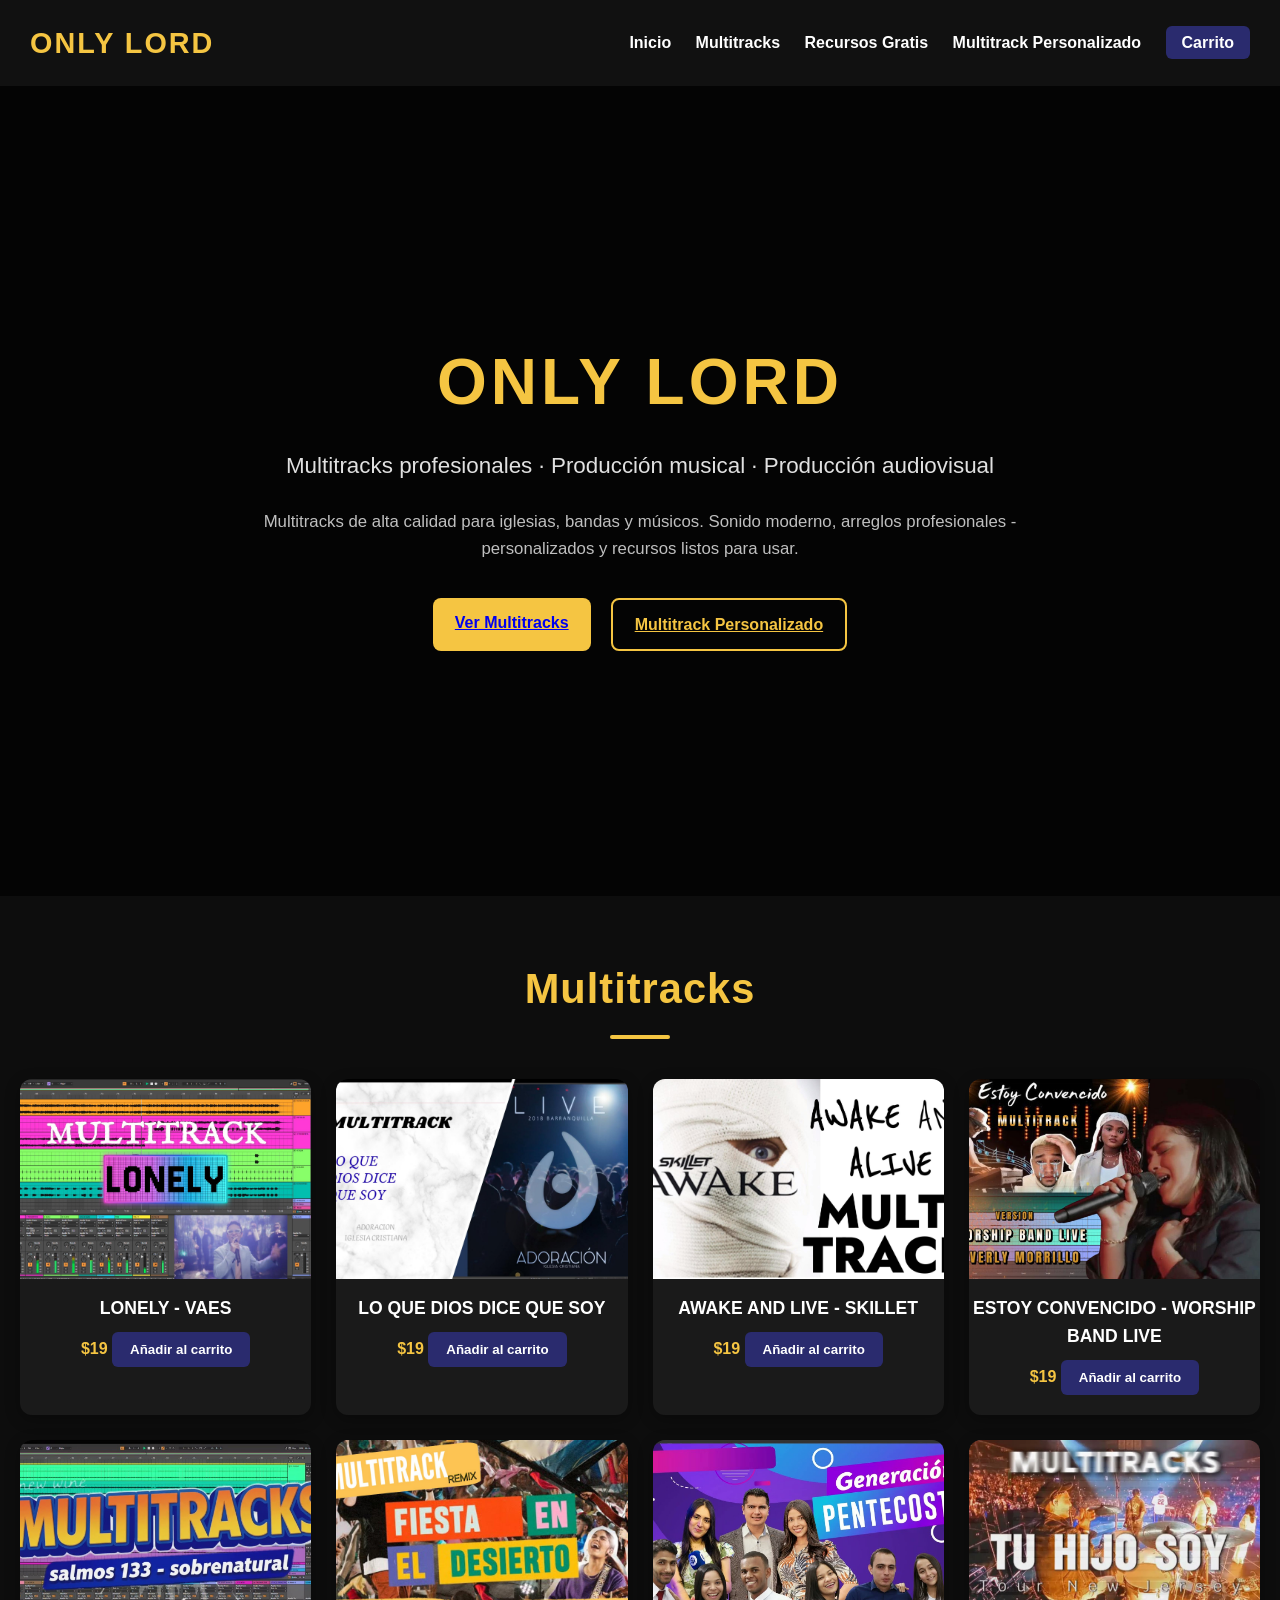
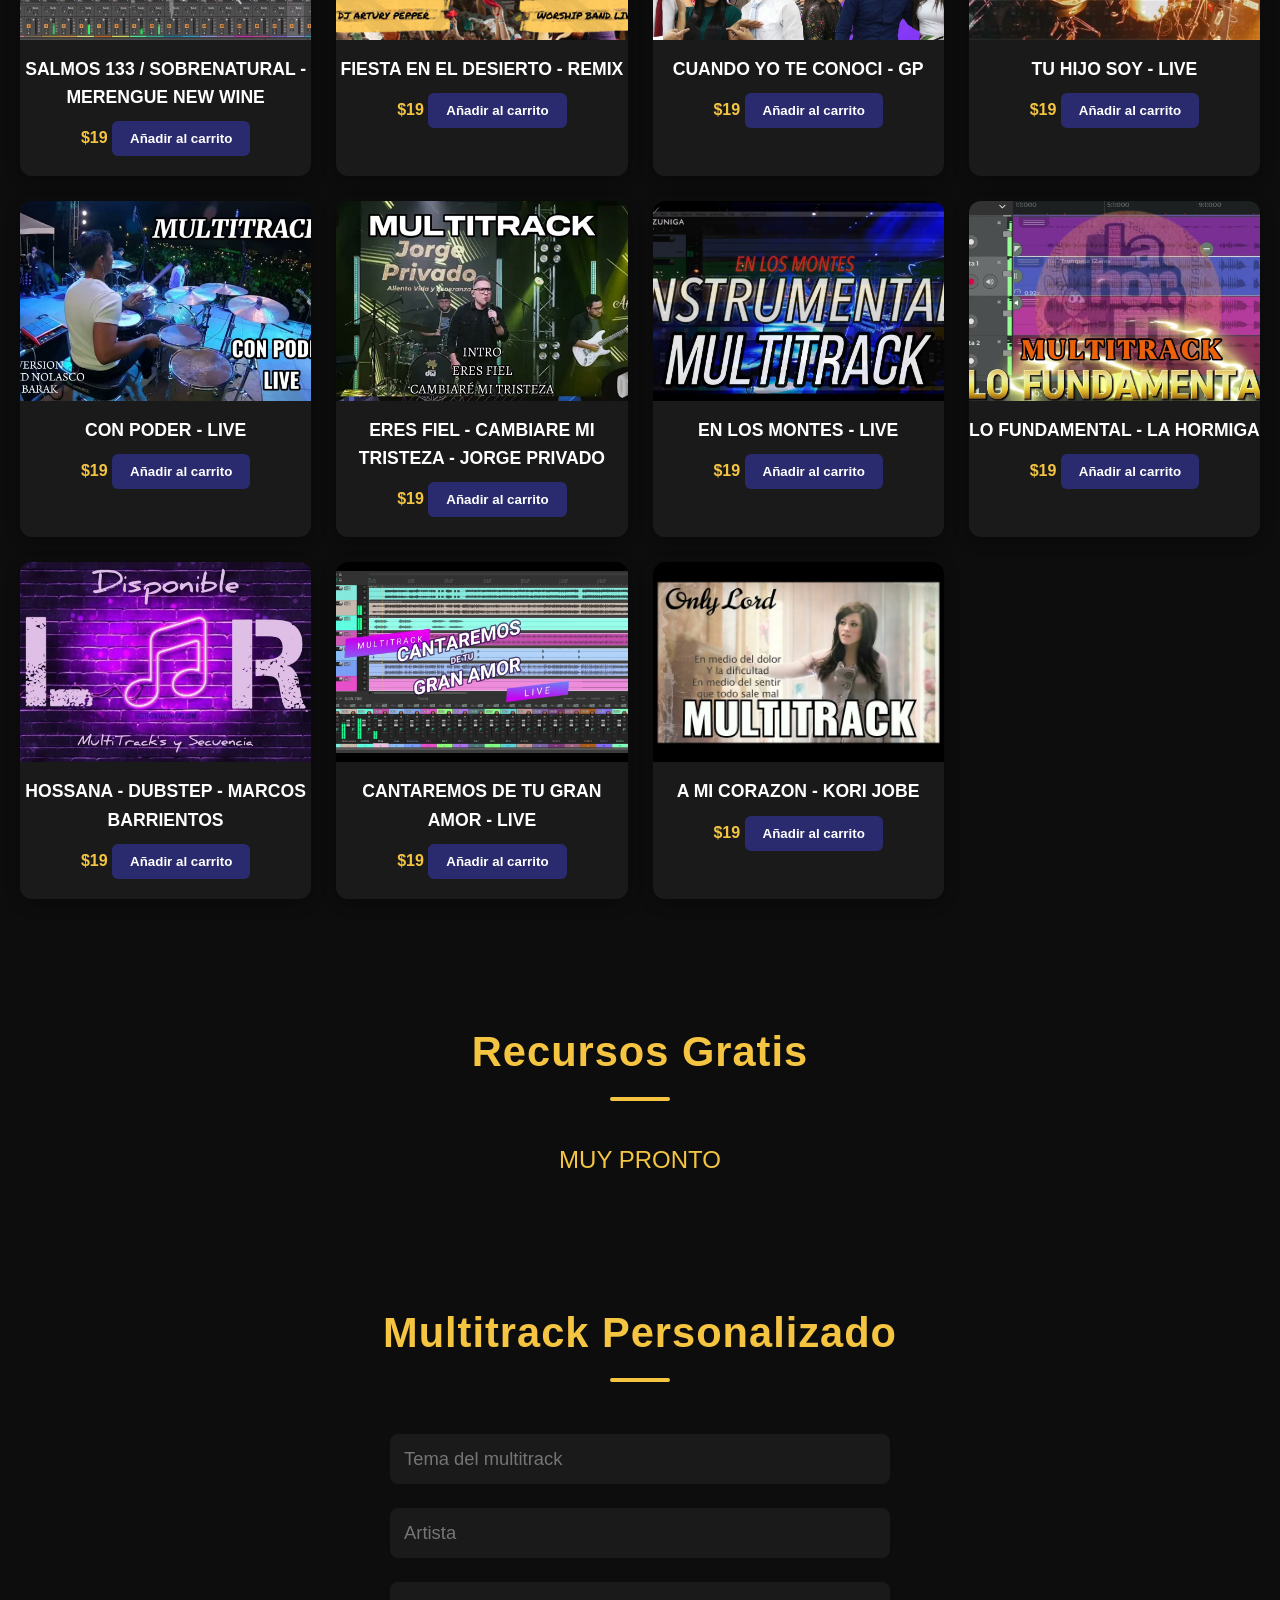
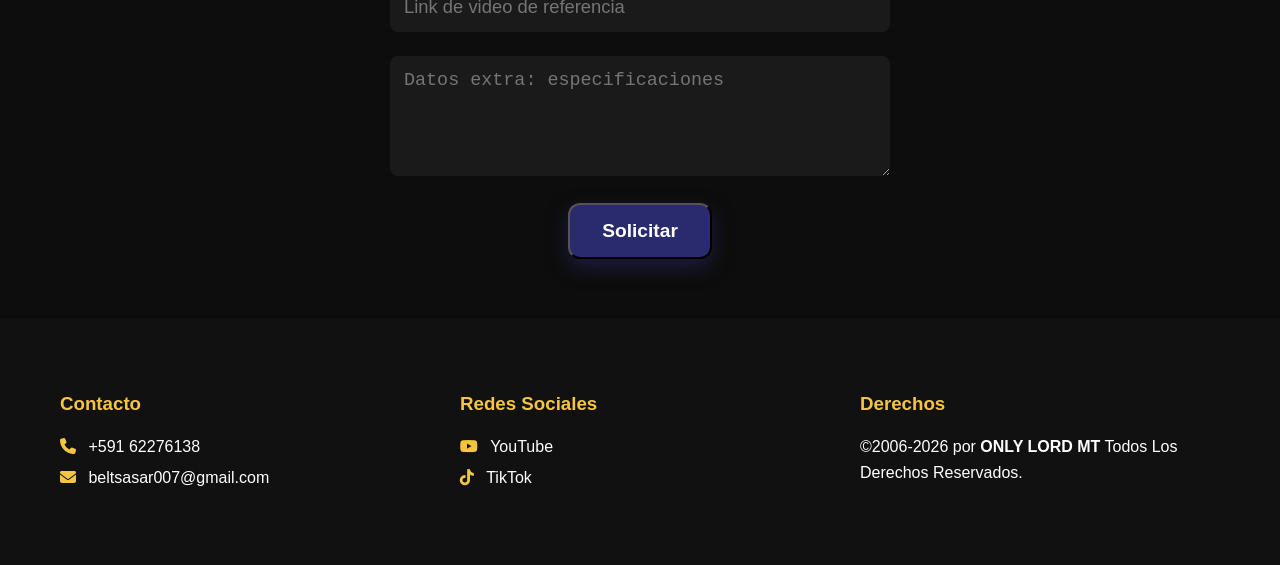
==== commit 845c7bab: "actualizar index.html" ====
--- a/index.html
+++ b/index.html
@@ -2,7 +2,20 @@
 <html lang="es">
 <head>
 <meta charset="UTF-8">
-<title>Productor Musical | Multitracks</title>
+<title>ONLY LORD MT | Multitracks Profesionales</title>
+
+<!-- SEO -->
+<meta name="description" content="ONLY LORD MT - Multitracks profesionales para músicos, iglesias y bandas. Descarga y solicita tus pistas personalizadas.">
+<meta name="keywords" content="multitracks, pistas de audio, música, producción musical, ONLY LORD MT">
+<meta name="author" content="ONLY LORD MT">
+
+<!-- Open Graph (para compartir en redes y mejor aparición en Google/Brave) -->
+<meta property="og:title" content="ONLY LORD MT - Multitracks Profesionales">
+<meta property="og:description" content="Descarga multitracks profesionales o solicita tu pista personalizada.">
+<meta property="og:image" content="https://only-lord-mt.vercel.app/images/hero-bg.jpg">
+<meta property="og:url" content="https://only-lord-mt.vercel.app/">
+<meta property="og:type" content="website">
+
 <link rel="stylesheet" href="styles.css">
 <link rel="stylesheet" href="https://cdnjs.cloudflare.com/ajax/libs/font-awesome/6.4.0/css/all.min.css">
 
@@ -195,14 +208,12 @@
         </div>
         <div class="footer-column">
             <h3>Redes Sociales</h3>
-            <!-- <p><a href="#" target="_blank"><i class="fa-brands fa-instagram"></i> Instagram</a></p> -->
             <p><a href="https://www.youtube.com/@onlylordMT" target="_blank"><i class="fa-brands fa-youtube"></i> YouTube</a></p>
             <p><a href="https://www.tiktok.com/@only_lord_mt?is_from_webapp=1&sender_device=pc" target="_blank"><i class="fa-brands fa-tiktok"></i> TikTok</a></p>
         </div>
-       <div class="footer-column">
-    <h3>Derechos</h3>
-    <p>©2020-2026 por <strong>ONLY LORD MT</strong> Todos Los Derechos Reservados.</p>
-    </div>
+        <div class="footer-column">
+            <h3>Derechos</h3>
+            <p>©2006-2026 por <strong>ONLY LORD MT</strong> Todos Los Derechos Reservados.</p>
         </div>
     </div>
 </footer>
--- a/styles.css
+++ b/styles.css
@@ -1,232 +1,403 @@
-body{
-margin:0;
-font-family:Arial,Helvetica,sans-serif;
-background:#0d0d0d;
-color:#fff;
-}
-/* HERO / INICIO */
-.hero{
-    min-height:90vh;
-    display:flex;
-    align-items:center;
-    justify-content:center;
-    text-align:center;
+/* RESET Y BODY */
+* {
+    box-sizing: border-box;
+    margin: 0;
+    padding: 0;
+}
+
+body {
+    font-family: Arial, Helvetica, sans-serif;
+    background: #0d0d0d;
+    color: #fff;
+    line-height: 1.6;
+}
+
+/* HEADER */
+header {
+    display: flex;
+    justify-content: space-between;
+    align-items: center;
+    padding: 20px 30px;
+    background: #111;
+    position: sticky;
+    top: 0;
+    z-index: 100;
+    transition: all 0.3s;
+}
+
+header.scrolled {
+    padding: 15px 30px;
+    background: #111;
+    box-shadow: 0 4px 15px rgba(0,0,0,0.4);
+}
+
+header h1 {
+    color: #f5c542;
+    font-size: 1.8rem;
+    letter-spacing: 2px;
+}
+
+nav a, #cart-btn {
+    color: #fff;
+    margin-left: 20px;
+    text-decoration: none;
+    font-weight: 600;
+    cursor: pointer;
+    transition: color 0.3s;
+}
+
+nav a:hover {
+    color: #f5c542;
+}
+
+#cart-btn {
+    background: #2a2b6e;
+    border: none;
+    padding: 8px 16px;
+    border-radius: 6px;
+    transition: all 0.3s;
+}
+
+#cart-btn:hover {
+    transform: scale(1.05);
+    background: #1f1f5a;
+}
+
+/* HERO */
+.hero {
+    min-height: 90vh;
+    display: flex;
+    align-items: center;
+    justify-content: center;
+    text-align: center;
     background:
-        linear-gradient(rgba(0,0,0,.75),rgba(0,0,0,.75)),
+        linear-gradient(rgba(0,0,0,0.7), rgba(0,0,0,0.7)),
         url("images/hero-bg.jpg");
-    background-size:cover;
-    background-position:center;
-}
-.section-title {
-    text-align: center;   /* centra el texto */
-    font-size: 2.4rem;    /* tamaño grande */
-    font-weight: 700;     /* negrilla elegante */
-    margin-bottom: 30px;  /* espacio abajo */
+    background-size: cover;
+    background-position: center;
+    padding: 0 20px;
+}
+
+.hero-content {
+    max-width: 800px;
+}
+
+.hero h1 {
+    font-size: 4rem;
+    letter-spacing: 4px;
+    margin-bottom: 15px;
+    color: #f5c542;
+}
+
+.hero h2 {
+    font-size: 1.4rem;
+    font-weight: 400;
+    margin-bottom: 25px;
+    color: #e0e0e0;
+}
+
+.hero p {
+    font-size: 1.05rem;
+    margin-bottom: 35px;
+    color: #bfbfbf;
+}
+
+.hero-buttons {
+    display: flex;
+    gap: 20px;
+    justify-content: center;
+    flex-wrap: wrap;
+}
+
+.btn-primary {
+    padding: 12px 22px;
+    border: none;
+    border-radius: 8px;
+    background: #f5c542;
+    font-weight: 700;
+    cursor: pointer;
+    transition: all 0.3s;
+}
+
+.btn-primary:hover {
+    transform: scale(1.05);
+}
+
+.btn-secondary {
+    padding: 12px 22px;
+    border-radius: 8px;
+    border: 2px solid #f5c542;
+    background: transparent;
+    color: #f5c542;
+    font-weight: 700;
+    transition: 0.3s;
+}
+
+.btn-secondary:hover {
+    background: #f5c542;
+    color: #000;
+}
+
+/* SECCIONES */
+section {
+    padding: 60px 20px;
+}
+
+/* TITULOS DE SECCION */
 .section-title {
     text-align: center;
     font-size: 2.6rem;
     font-weight: 800;
     letter-spacing: 1px;
-    color: #000;
+    color: #f5c542;
+    margin-bottom: 40px;
     position: relative;
-    margin-bottom: 40px;
 }
 
 .section-title::after {
     content: "";
     width: 60px;
     height: 4px;
-    background-color: #1e90ff;
+    background-color: #f5c542;
     display: block;
     margin: 12px auto 0;
     border-radius: 2px;
 }
-}
-
-.hero-content{
-    max-width:800px;
-    padding:20px;
-}
-
-.hero h1{
-    font-size:4rem;
-    letter-spacing:4px;
-    margin-bottom:15px;
-    color:#f5c542;
-}
-
-.hero h2{
-    font-size:1.4rem;
-    font-weight:400;
-    margin-bottom:25px;
-    color:#e0e0e0;
-}
-
-.hero p{
-    font-size:1.05rem;
-    line-height:1.7;
-    color:#bfbfbf;
-    margin-bottom:35px;
-}
-
-.hero-buttons{
-    display:flex;
-    gap:20px;
-    justify-content:center;
-    flex-wrap:wrap;
-}
-
-.btn-secondary{
-    padding:12px 22px;
-    border-radius:8px;
-    border:2px solid #f5c542;
-    background:transparent;
-    color:#f5c542;
-    font-weight:700;
-    text-decoration:none;
-    transition:.3s;
-}
-
-.btn-secondary:hover{
-    background:#f5c542;
-    color:#000;
-}
-
-header{
-display:flex;
-justify-content:space-between;
-align-items:center;
-padding:20px;
-background:#111;
-position:sticky;
-top:0;
-}
-
-nav a{
-color:#fff;
-margin-left:15px;
-text-decoration:none;
-font-weight:600;
-}
-
-section{
-padding:60px 20px;
-}
-
-.products{
-display:grid;
-grid-template-columns:repeat(auto-fit,minmax(220px,1fr));
-gap:20px;
-}
-
-.product-card{
-background:#1a1a1a;
-padding:15px;
-border-radius:10px;
-cursor:pointer;
-text-align:center;
-transition:transform .3s;
-}
-
-.product-card:hover{
-transform:translateY(-5px);
-}
-
-.product-card img{
-width:100%;
-border-radius:8px;
-}
-
-.price{
-color:#f5c542;
-font-weight:700;
-}
-
-.btn-primary{
-padding:12px 20px;
-border:none;
-border-radius:8px;
-background:#f5c542;
-font-weight:700;
-cursor:pointer;
-}
-
-.modal{
-display:none;
-position:fixed;
-top:0;
-left:0;
-width:100%;
-height:100%;
-background:rgba(0,0,0,.8);
-justify-content:center;
-align-items:center;
-z-index:1000;
-}
-
-.modal-content{
-background:#111;
-padding:20px;
-border-radius:10px;
-max-width:500px;
-width:90%;
-text-align:center;
-}
-
-.modal iframe{
-width:100%;
-height:280px;
-margin:15px 0;
-}
-
-.modal-close{
-background:none;
-border:none;
-color:#fff;
-font-size:24px;
-float:right;
-cursor:pointer;
-}
-
-input,textarea{
-width:100%;
-margin:10px 0;
-padding:10px;
-border-radius:6px;
-border:none;
-}
-
+
+/* PRODUCTS GRID */
+.products {
+    display: grid;
+    grid-template-columns: repeat(4, 1fr);
+    gap: 25px;
+}
+
+@media(max-width: 1200px) {
+    .products {
+        grid-template-columns: repeat(3, 1fr);
+    }
+}
+
+@media(max-width: 900px) {
+    .products {
+        grid-template-columns: repeat(2, 1fr);
+    }
+}
+
+@media(max-width: 600px) {
+    .products {
+        grid-template-columns: 1fr;
+    }
+}
+
+/* PRODUCT CARD */
+.product-card {
+    background: #1a1a1a;
+    border-radius: 12px;
+    overflow: hidden;
+    text-align: center;
+    padding-bottom: 20px;
+    box-shadow: 0 4px 15px rgba(0,0,0,0.3);
+    position: relative;
+    transition: transform 0.4s, box-shadow 0.4s;
+}
+
+.product-card img {
+    width: 100%;
+    height: 200px;
+    object-fit: cover;
+    display: block;
+    transition: transform 0.4s;
+}
+
+.product-card:hover img {
+    transform: scale(1.05);
+}
+
+.product-card h3 {
+    margin: 15px 0 10px 0;
+    font-size: 1.1rem;
+}
+
+.price {
+    color: #f5c542;
+    font-weight: 700;
+    margin-bottom: 10px;
+}
+
+/* ADD TO CART */
+.add-cart {
+    padding: 10px 18px;
+    background: #2a2b6e;
+    color: #fff;
+    border: none;
+    border-radius: 6px;
+    cursor: pointer;
+    font-weight: 700;
+    transition: all 0.3s;
+    position: relative;
+    z-index: 2; /* Asegura que esté sobre el overlay invisible */
+}
+
+.add-cart:hover {
+    background: #1f1f5a;
+    transform: scale(1.05);
+}
+
+/* PLAY OVERLAY TRIANGULO BLANCO */
+.play-overlay {
+    position: absolute;
+    top: 0;
+    left: 0;
+    width: 100%;
+    height: 100%;
+    display: flex;
+    justify-content: center;
+    align-items: center;
+    opacity: 0;
+    pointer-events: none; /* <--- importante para que no bloquee el botón */
+    transition: opacity 0.3s;
+}
+
+.product-card:hover .play-overlay {
+    opacity: 1;
+    pointer-events: auto; /* solo cuando es visible permite click */
+}
+
+.play-triangle {
+    width: 0;
+    height: 0;
+    border-left: 30px solid #fff;
+    border-top: 18px solid transparent;
+    border-bottom: 18px solid transparent;
+    transition: transform 0.3s;
+}
+
+.product-card:hover .play-triangle {
+    transform: scale(1.2);
+}
+
+/* MODALES */
+.modal {
+    display: none;
+    position: fixed;
+    top: 0;
+    left: 0;
+    width: 100%;
+    height: 100%;
+    background: rgba(0,0,0,0.85);
+    justify-content: center;
+    align-items: center;
+    z-index: 1000;
+}
+
+.modal-content {
+    background: #111;
+    padding: 30px;
+    border-radius: 12px;
+    max-width: 600px;
+    width: 90%;
+    text-align: center;
+    box-shadow: 0 10px 30px rgba(0,0,0,0.5);
+}
+
+.modal iframe {
+    width: 100%;
+    height: 320px;
+    margin: 15px 0;
+}
+
+.modal-close {
+    background: none;
+    border: none;
+    color: #fff;
+    font-size: 28px;
+    float: right;
+    cursor: pointer;
+}
+
+/* CUSTOM MULTITRACK Y CARRITO */
 .custom-section {
     display: flex;
     flex-direction: column;
-    align-items: center;   /* centra horizontal */
-    text-align: center;
+    align-items: center;
+    max-width: 500px;
+    margin: auto;
+}
+
+.custom-section input,
+.custom-section textarea,
+.custom-section select {
+    width: 100%;
+    padding: 14px;
+    margin: 12px 0;
+    border-radius: 8px;
+    border: none;
+    background: #1a1a1a;
+    color: #fff;
+    font-size: 1.15rem;
+}
+
+.custom-section textarea {
+    height: 120px;
+    resize: vertical;
 }
 
 .custom-btn {
-    background: linear-gradient(135deg, #1e90ff, #4dabf7);
-    color: #fff;
-    border: none;
-
-    padding: 18px 36px;      /* MÁS GRANDE */
-    font-size: 1.2rem;       /* texto grande */
+    background: #2a2b6e;
+    color: #fff;
+    padding: 15px 32px;
+    font-size: 1.2rem;
     font-weight: 700;
-
-    border-radius: 14px;
+    border-radius: 12px;
     cursor: pointer;
-
-    margin-top: 25px;
-
-    box-shadow: 0 10px 25px rgba(30, 144, 255, 0.35);
-    transition: all 0.3s ease;
+    margin-top: 15px;
+    box-shadow: 0 8px 20px rgba(42,43,110,0.5);
+    transition: all 0.3s;
 }
 
 .custom-btn:hover {
-    transform: translateY(-4px) scale(1.03);
-    box-shadow: 0 16px 35px rgba(30, 144, 255, 0.45);
-}
-
-.custom-btn:active {
-    transform: scale(0.97);
-}
-
+    transform: scale(1.05);
+    box-shadow: 0 12px 25px rgba(42,43,110,0.6);
+}
+/* FOOTER */
+footer {
+    background: #111;
+    padding: 50px 20px;
+    color: #fff;
+}
+
+.footer-container {
+    display: flex;
+    flex-wrap: wrap;
+    justify-content: space-between;
+    max-width: 1200px;
+    margin: auto;
+}
+
+.footer-column {
+    flex: 1;
+    min-width: 200px;
+    margin: 20px;
+}
+
+.footer-column h3 {
+    color: #f5c542;
+    margin-bottom: 15px;
+}
+
+.footer-column p, .footer-column a {
+    color: #fff;
+    text-decoration: none;
+    margin: 5px 0;
+}
+
+.footer-column a:hover {
+    color: #f5c542;
+    transition: 0.3s;
+}
+
+/* ESTILO DE ICONOS DE CONTACTO */
+.footer-column i {
+    color: #f5c542;
+    margin-right: 8px;
+}
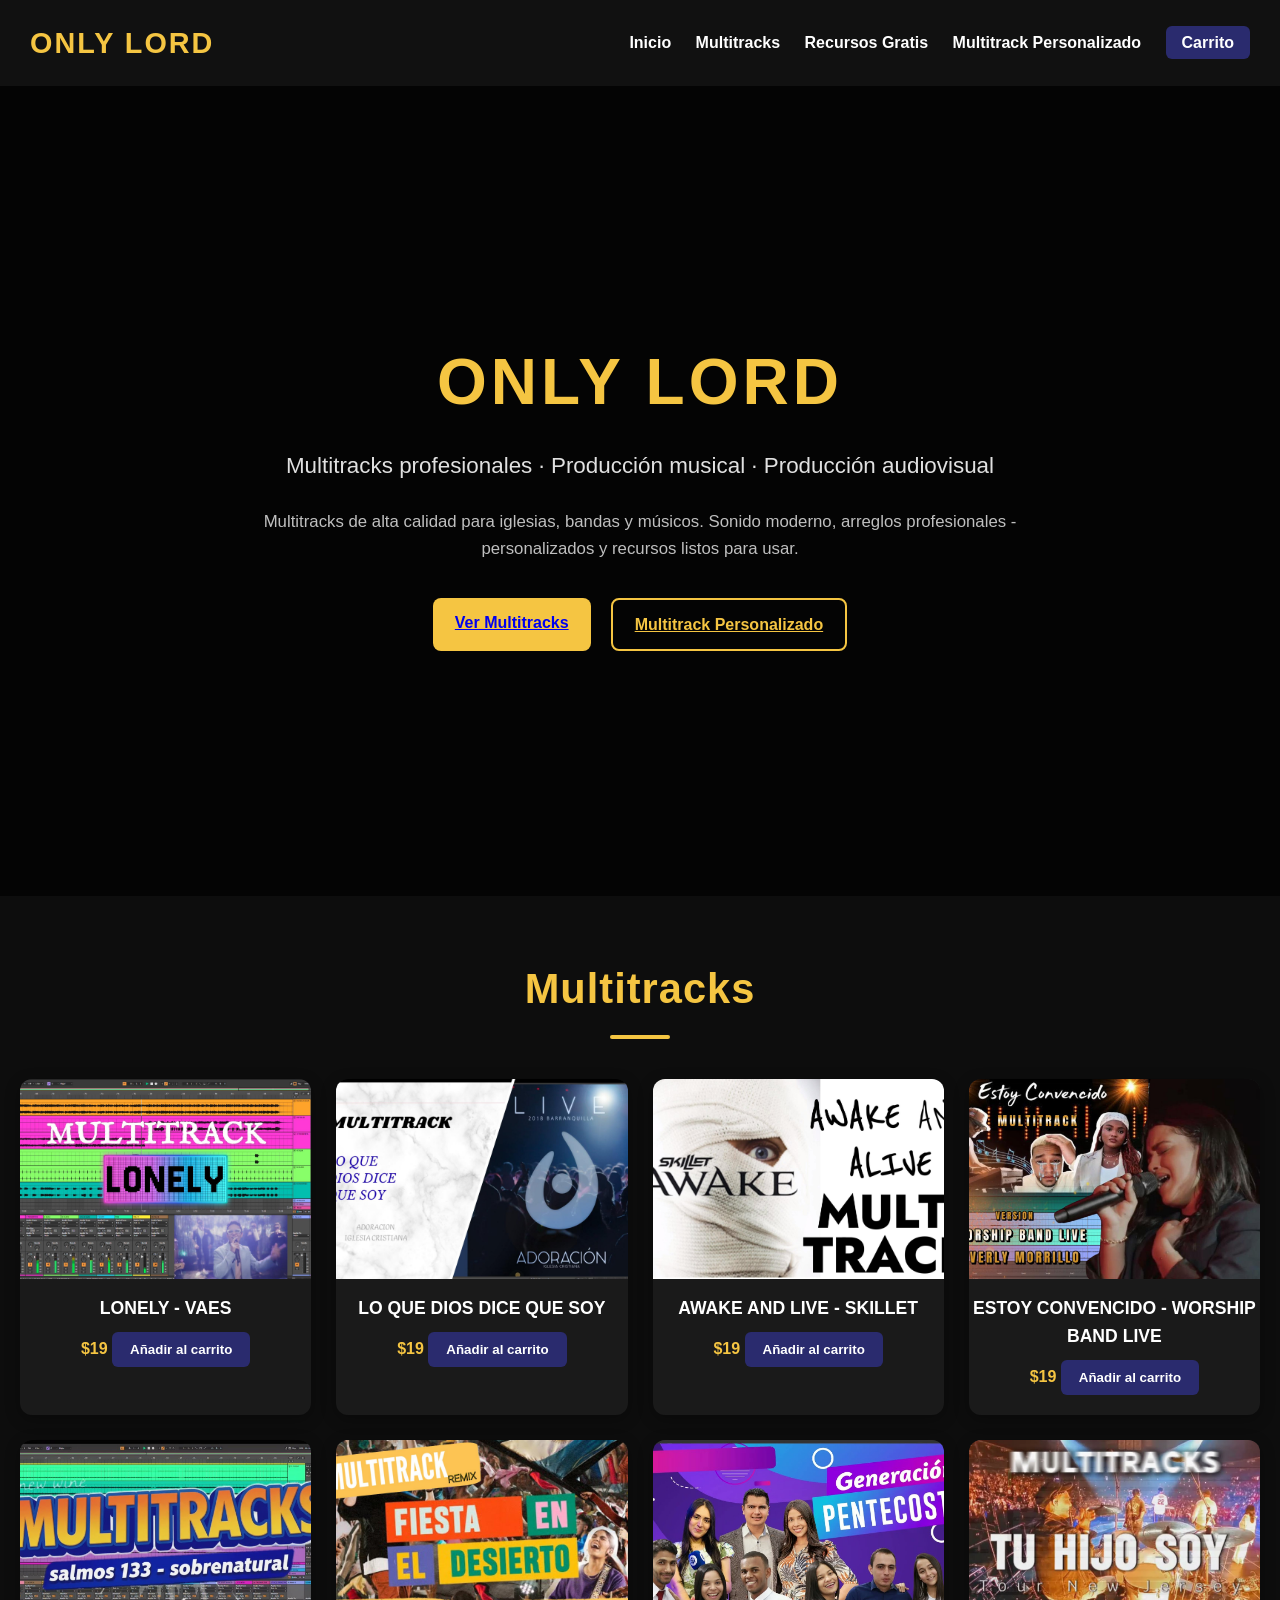
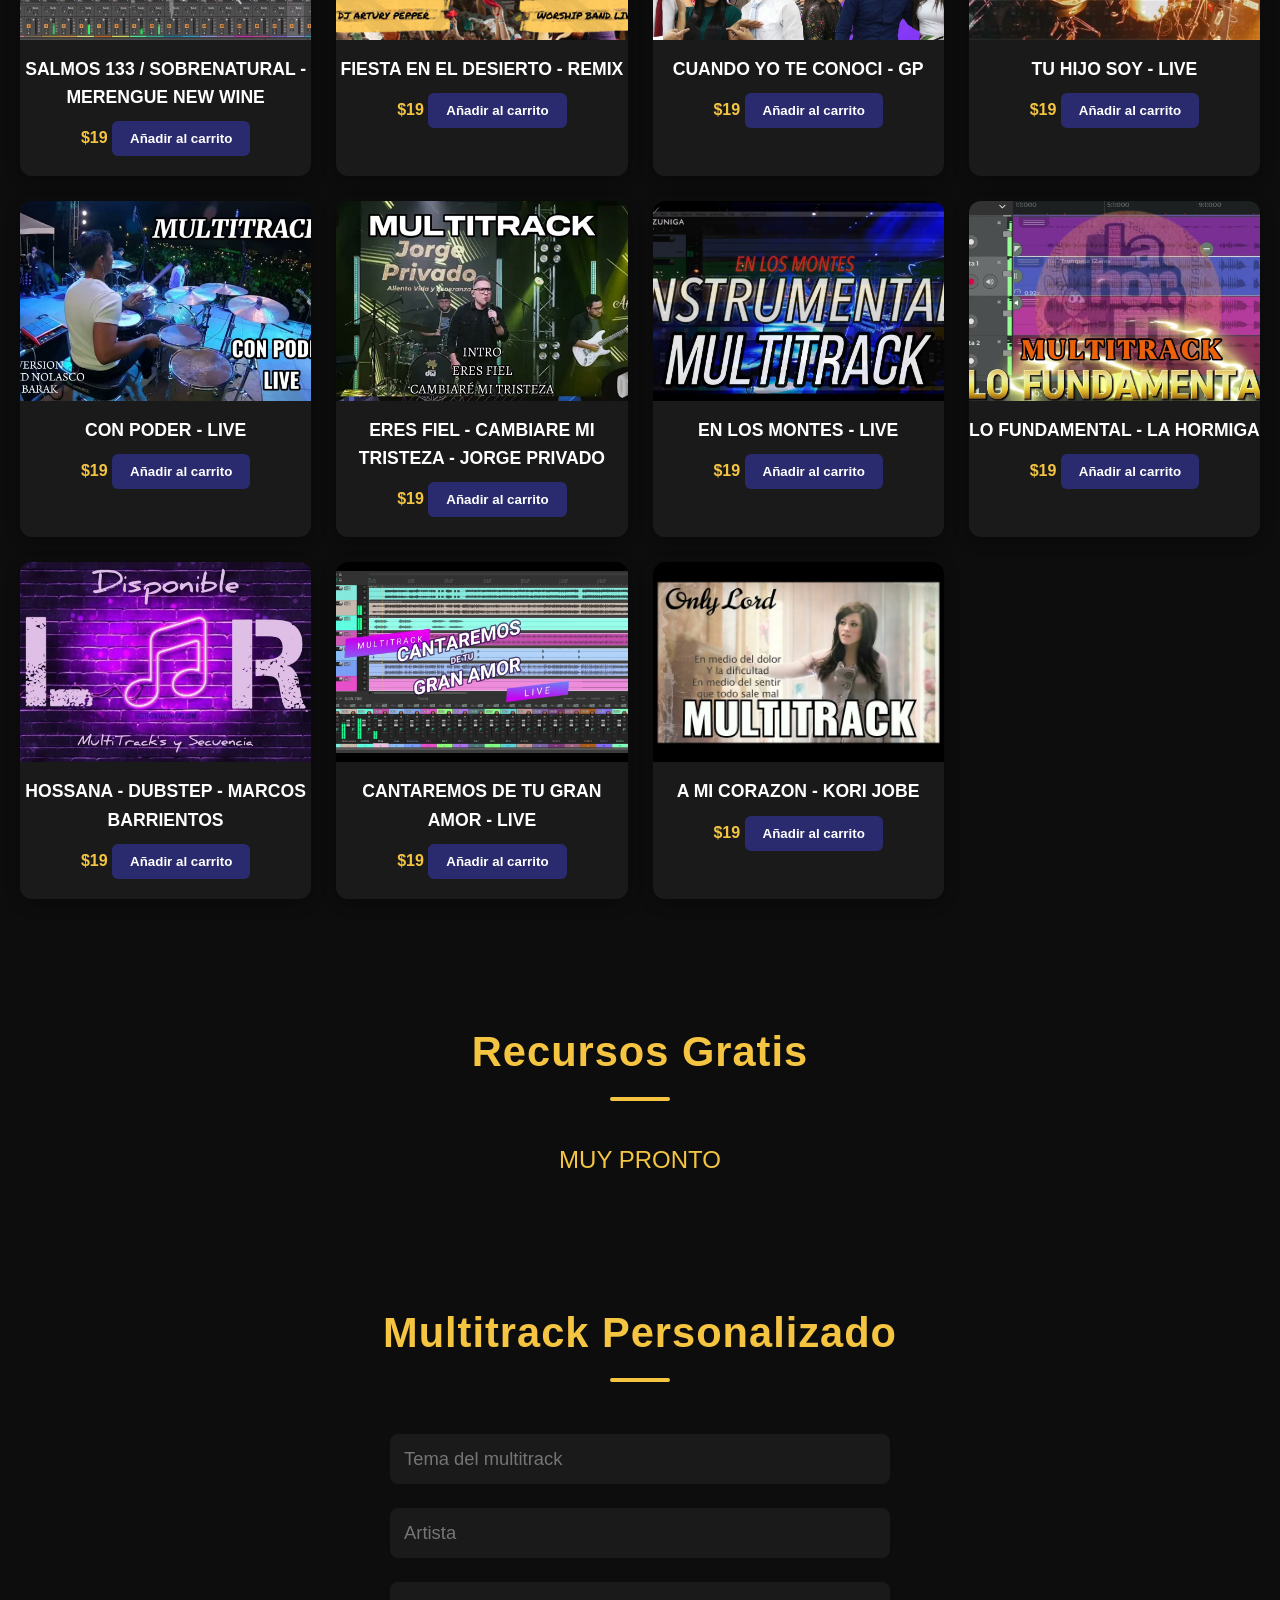
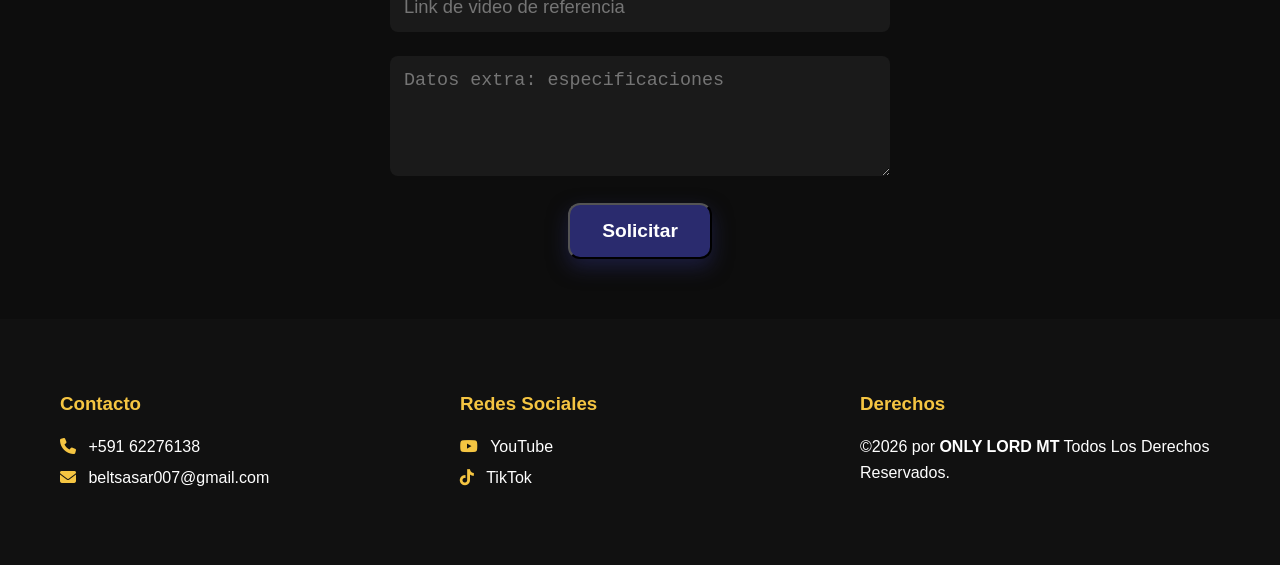
==== commit e2702441: "Update index.html" ====
--- a/index.html
+++ b/index.html
@@ -213,7 +213,7 @@
         </div>
         <div class="footer-column">
             <h3>Derechos</h3>
-            <p>©2006-2026 por <strong>ONLY LORD MT</strong> Todos Los Derechos Reservados.</p>
+            <p>©2026 por <strong>ONLY LORD MT</strong> Todos Los Derechos Reservados.</p>
         </div>
     </div>
 </footer>
@@ -221,3 +221,4 @@
 <script src="script.js"></script>
 </body>
 </html>
+
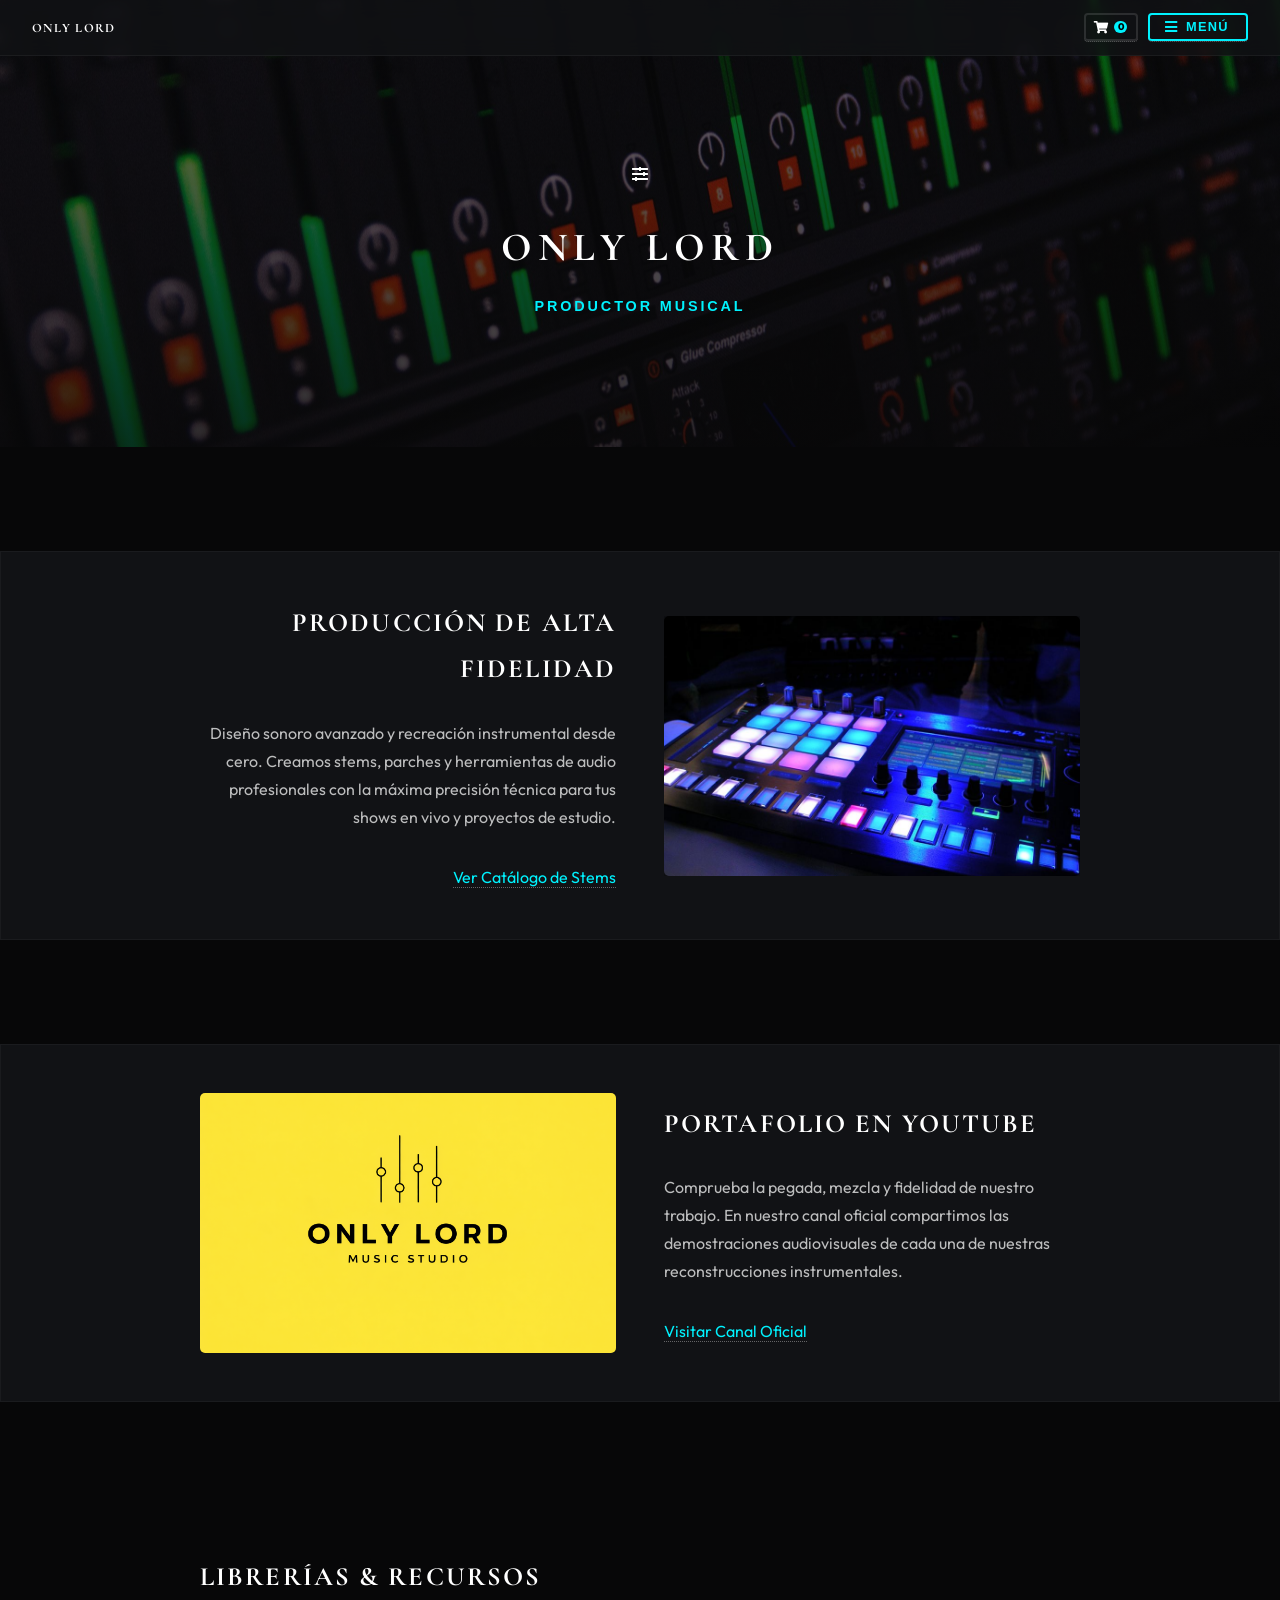
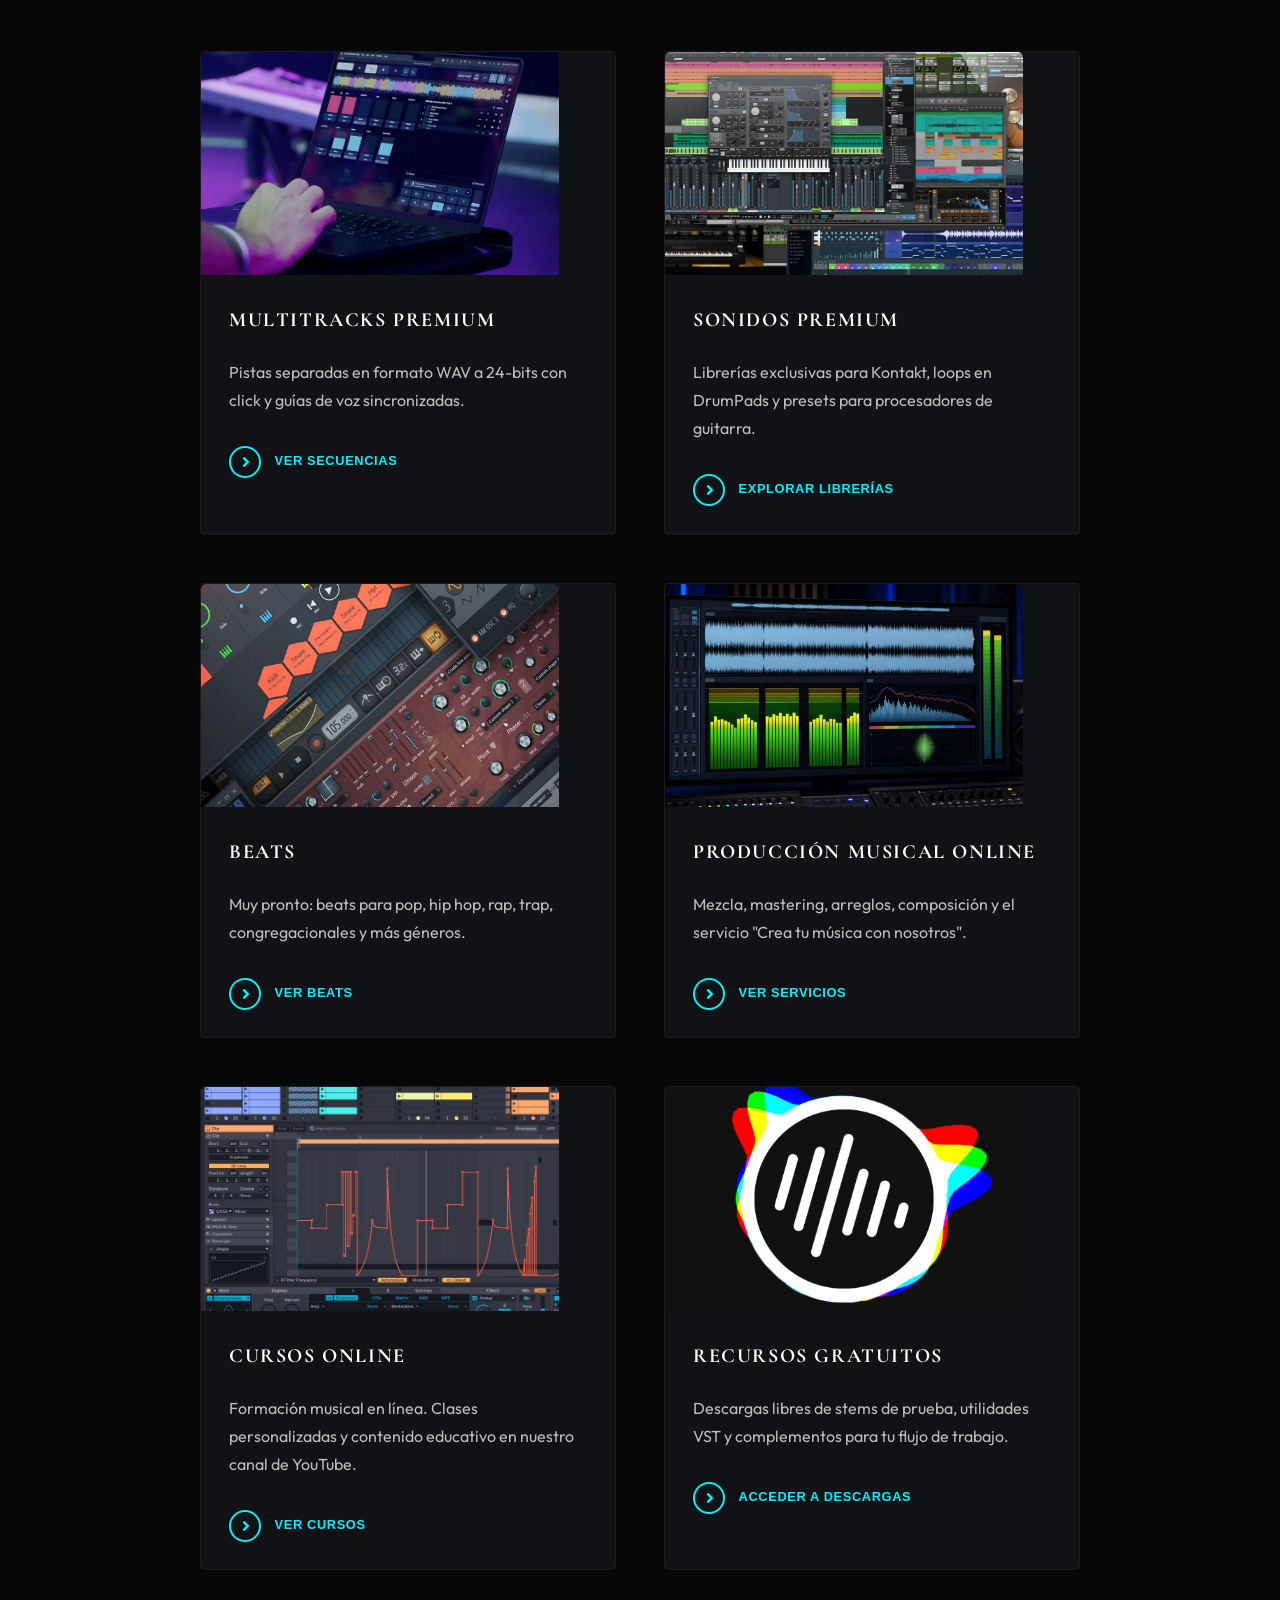
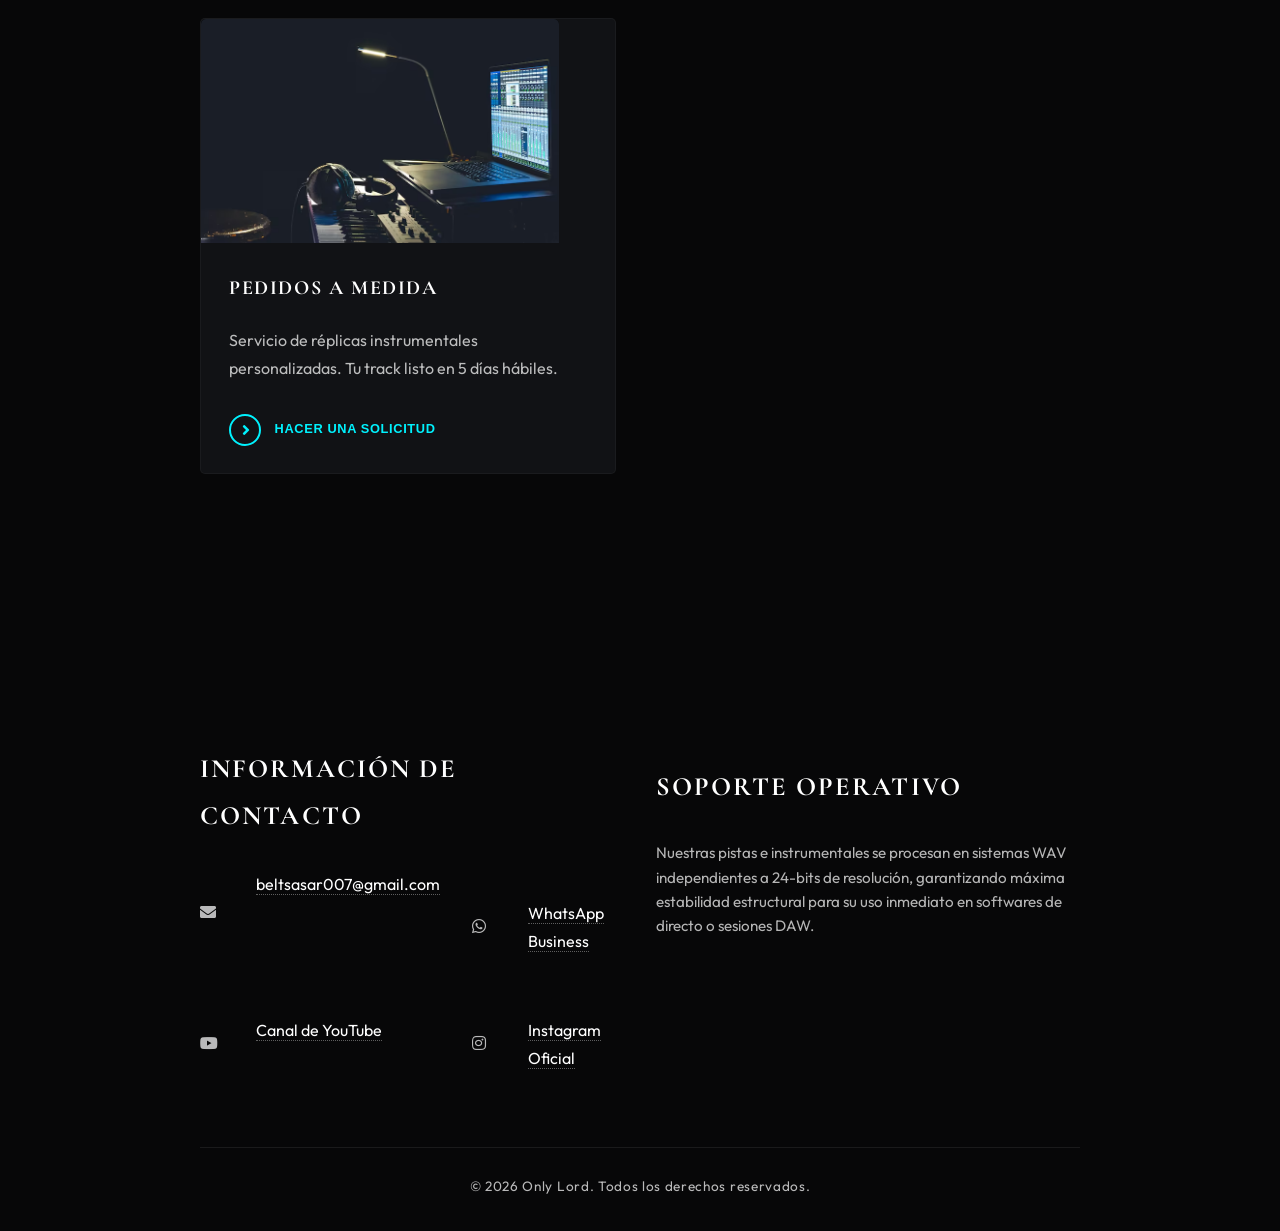
==== commit debe486b: "actualizacion" ====
--- a/index.html
+++ b/index.html
@@ -1,224 +1,234 @@
-<!DOCTYPE html>
+<!DOCTYPE HTML>
+<!--
+	Solid State by HTML5 UP
+	html5up.net | @ajlkn
+	Free for personal and commercial use under the CCA 3.0 license (html5up.net/license)
+-->
 <html lang="es">
-<head>
-<meta charset="UTF-8">
-<title>ONLY LORD MT | Multitracks Profesionales</title>
-
-<!-- SEO -->
-<meta name="description" content="ONLY LORD MT - Multitracks profesionales para músicos, iglesias y bandas. Descarga y solicita tus pistas personalizadas.">
-<meta name="keywords" content="multitracks, pistas de audio, música, producción musical, ONLY LORD MT">
-<meta name="author" content="ONLY LORD MT">
-
-<!-- Open Graph (para compartir en redes y mejor aparición en Google/Brave) -->
-<meta property="og:title" content="ONLY LORD MT - Multitracks Profesionales">
-<meta property="og:description" content="Descarga multitracks profesionales o solicita tu pista personalizada.">
-<meta property="og:image" content="https://only-lord-mt.vercel.app/images/hero-bg.jpg">
-<meta property="og:url" content="https://only-lord-mt.vercel.app/">
-<meta property="og:type" content="website">
-
-<link rel="stylesheet" href="styles.css">
-<link rel="stylesheet" href="https://cdnjs.cloudflare.com/ajax/libs/font-awesome/6.4.0/css/all.min.css">
-
-<!-- FAVICON PROFESIONAL: Clave de sol vectorial dorada + LORD MT -->
-<link rel="icon" href="data:image/svg+xml,<svg xmlns='http://www.w3.org/2000/svg' viewBox='0 0 64 64'><circle cx='32' cy='32' r='32' fill='%230d0d0d'/><path d='M36 6 C38 8, 38 14, 34 18 C30 22, 26 18, 28 14 C30 10, 36 8, 36 6 Z M32 18 L32 50 L28 50 L28 18 Z' fill='%23f5c542'/><text x='50%25' y='85%25' text-anchor='middle' font-size='8' font-family='Arial' fill='%23f5c542'>LORD MT</text></svg>">
-
-</head>
-<body>
-
-<header>
-    <h1>ONLY LORD</h1>
-    <nav>
-        <a href="#inicio">Inicio</a>
-        <a href="#multitracks">Multitracks</a>
-        <a href="#gratis">Recursos Gratis</a>
-        <a href="#personalizado">Multitrack Personalizado</a>
-        <a id="cart-btn" onclick="openCart()">Carrito</a>
-    </nav>
-</header>
-
-<section id="inicio" class="hero">
-    <div class="hero-content">
-        <h1>ONLY LORD</h1>
-        <h2>Multitracks profesionales · Producción musical · Producción audiovisual</h2>
-        <p>
-            Multitracks de alta calidad para iglesias, bandas y músicos.
-            Sonido moderno, arreglos profesionales - personalizados y recursos listos para usar.
-        </p>
-        <div class="hero-buttons">
-            <a href="#multitracks" class="btn-primary">Ver Multitracks</a>
-            <a href="#personalizado" class="btn-secondary">Multitrack Personalizado</a>
-        </div>
-    </div>
-</section>
-
-<section id="multitracks">
-<h2 class="section-title">Multitracks</h2>
-<div class="products">
-
-<!-- PRODUCTOS COMPLETOS -->
-<div class="product-card">
-<img src="images/lonely.JPG"><h3>LONELY - VAES</h3><span class="price">$19</span>
-<div class="play-overlay" onclick="openPreview('__7gTx79T2Y')"><div class="play-triangle"></div></div>
-<button class="add-cart" onclick="addToCart('LONELY - VAES',19)">Añadir al carrito</button>
-</div>
-
-<div class="product-card">
-<img src="images/lo que Dios duce que soy.JPG"><h3>LO QUE DIOS DICE QUE SOY</h3><span class="price">$19</span>
-<div class="play-overlay" onclick="openPreview('w_LFCopstUk')"><div class="play-triangle"></div></div>
-<button class="add-cart" onclick="addToCart('LO QUE DIOS DICE QUE SOY',19)">Añadir al carrito</button>
-</div>
-
-<div class="product-card">
-<img src="images/AWAKE AND LIVE.JPG"><h3>AWAKE AND LIVE - SKILLET</h3><span class="price">$19</span>
-<div class="play-overlay" onclick="openPreview('MdgiTgkoO4g')"><div class="play-triangle"></div></div>
-<button class="add-cart" onclick="addToCart('AWAKE AND LIVE - SKILLET',19)">Añadir al carrito</button>
-</div>
-
-<div class="product-card">
-<img src="images/estoy convencido.JPG"><h3>ESTOY CONVENCIDO - WORSHIP BAND LIVE</h3><span class="price">$19</span>
-<div class="play-overlay" onclick="openPreview('OscK7rdACjc')"><div class="play-triangle"></div></div>
-<button class="add-cart" onclick="addToCart('ESTOY CONVENCIDO - WORSHIP BAND LIVE',19)">Añadir al carrito</button>
-</div>
-
-<div class="product-card">
-<img src="images/SALMOS133SO.jpg"><h3>SALMOS 133 / SOBRENATURAL - MERENGUE NEW WINE</h3><span class="price">$19</span>
-<div class="play-overlay" onclick="openPreview('b5d5j3CW6Vo')"><div class="play-triangle"></div></div>
-<button class="add-cart" onclick="addToCart('SALMOS 133 / SOBRENATURAL - MERENGUE NEW WINE',19)">Añadir al carrito</button>
-</div>
-
-<div class="product-card">
-<img src="images/fiesta en el desierto.JPG"><h3>FIESTA EN EL DESIERTO - REMIX</h3><span class="price">$19</span>
-<div class="play-overlay" onclick="openPreview('_LnW2izFevI')"><div class="play-triangle"></div></div>
-<button class="add-cart" onclick="addToCart('FIESTA EN EL DESIERTO - REMIX',19)">Añadir al carrito</button>
-</div>
-
-<div class="product-card">
-<img src="images/CUANDO_GP.jpg"><h3>CUANDO YO TE CONOCI - GP</h3><span class="price">$19</span>
-<div class="play-overlay" onclick="openPreview('LnJCi9AvAbE')"><div class="play-triangle"></div></div>
-<button class="add-cart" onclick="addToCart('CUANDO YO TE CONOCI - GP',19)">Añadir al carrito</button>
-</div>
-
-<div class="product-card">
-<img src="images/HIJOLIVE.jpg"><h3>TU HIJO SOY - LIVE</h3><span class="price">$19</span>
-<div class="play-overlay" onclick="openPreview('RjpYd6R5msg')"><div class="play-triangle"></div></div>
-<button class="add-cart" onclick="addToCart('TU HIJO SOY - LIVE',19)">Añadir al carrito</button>
-</div>
-
-<div class="product-card">
-<img src="images/CONPODER.jpg"><h3>CON PODER - LIVE</h3><span class="price">$19</span>
-<div class="play-overlay" onclick="openPreview('vVI-M39MZdw')"><div class="play-triangle"></div></div>
-<button class="add-cart" onclick="addToCart('CON PODER - LIVE',19)">Añadir al carrito</button>
-</div>
-
-<div class="product-card">
-<img src="images/ERESFIELJOR.jpg"><h3>ERES FIEL - CAMBIARE MI TRISTEZA - JORGE PRIVADO</h3><span class="price">$19</span>
-<div class="play-overlay" onclick="openPreview('ImQQLfu17ec')"><div class="play-triangle"></div></div>
-<button class="add-cart" onclick="addToCart('ERES FIEL - CAMBIARE MI TRISTEZA - JORGE PRIVADO',19)">Añadir al carrito</button>
-</div>
-
-<div class="product-card">
-<img src="images/EN LOS.jpg"><h3>EN LOS MONTES - LIVE</h3><span class="price">$19</span>
-<div class="play-overlay" onclick="openPreview('KU5DXXtJNAg')"><div class="play-triangle"></div></div>
-<button class="add-cart" onclick="addToCart('EN LOS MONTES - LIVE',19)">Añadir al carrito</button>
-</div>
-
-<div class="product-card">
-<img src="images/HORMIG.jpg"><h3>LO FUNDAMENTAL - LA HORMIGA</h3><span class="price">$19</span>
-<div class="play-overlay" onclick="openPreview('6m3ZfsMO2Dg')"><div class="play-triangle"></div></div>
-<button class="add-cart" onclick="addToCart('LO FUNDAMENTAL - LA HORMIGA',19)">Añadir al carrito</button>
-</div>
-
-<div class="product-card">
-<img src="images/HOSS.jpg"><h3>HOSSANA - DUBSTEP - MARCOS BARRIENTOS</h3><span class="price">$19</span>
-<div class="play-overlay" onclick="openPreview('oOtiCi8oVUk')"><div class="play-triangle"></div></div>
-<button class="add-cart" onclick="addToCart('HOSSANA - DUBSTEP - MARCOS BARRIENTOS',19)">Añadir al carrito</button>
-</div>
-
-<div class="product-card">
-<img src="images/CANTAMOR.jpg"><h3>CANTAREMOS DE TU GRAN AMOR - LIVE</h3><span class="price">$19</span>
-<div class="play-overlay" onclick="openPreview('bkzfSG7HcKM')"><div class="play-triangle"></div></div>
-<button class="add-cart" onclick="addToCart('CANTAREMOS DE TU GRAN AMOR - LIVE',19)">Añadir al carrito</button>
-</div>
-
-<div class="product-card">
-<img src="images/KORI.jpg"><h3>A MI CORAZON - KORI JOBE</h3><span class="price">$19</span>
-<div class="play-overlay" onclick="openPreview('rQWSn_e3v9I')"><div class="play-triangle"></div></div>
-<button class="add-cart" onclick="addToCart('A MI CORAZON - KORI JOBE',19)">Añadir al carrito</button>
-</div>
-
-</div>
-</section>
-
-<section id="gratis">
-<h2 class="section-title">Recursos Gratis</h2>
-<p style="text-align:center;font-size:1.5rem;color:#f5c542;">MUY PRONTO</p>
-</section>
-
-<section id="personalizado">
-<h2 class="section-title">Multitrack Personalizado</h2>
-<div class="custom-section">
-<input id="custom-name" placeholder="Tema del multitrack">
-<input id="custom-artist" placeholder="Artista">
-<input id="custom-video" placeholder="Link de video de referencia">
-<textarea id="custom-details" placeholder="Datos extra: especificaciones"></textarea>
-<button class="custom-btn" onclick="sendCustomForm()">Solicitar</button>
-</div>
-</section>
-
-<!-- MODAL DEMO -->
-<div id="previewModal" class="modal">
-<div class="modal-content">
-<button class="modal-close" onclick="closePreview()">×</button>
-<iframe id="preview-iframe" allowfullscreen></iframe>
-</div>
-</div>
-
-<!-- MODAL CARRITO -->
-<div id="cartModal" class="modal">
-<div class="modal-content">
-<button class="modal-close" onclick="closeCart()">×</button>
-<h2>Carrito</h2>
-<div id="cart-items"></div>
-<h3>Total: <span id="cart-total">$0</span></h3>
-
-<div class="custom-section">
-<input id="client-name" placeholder="Nombre completo">
-<input id="client-email" placeholder="Correo electrónico">
-<input id="client-country" placeholder="País">
-<input id="client-city" placeholder="Ciudad">
-<select id="client-payment">
-<option value="">Selecciona método de pago</option>
-<option value="BINANCE USDT">BINANCE USDT</option>
-<option value="REMITLY">REMITLY</option>
-<option value="AIRTM">AIRTM</option>
-<option value="Transferencia QR (Bolivia)">Transferencia QR (Bolivia)</option>
-</select>
-<button class="custom-btn" onclick="checkoutCart()">Pagar</button>
-</div>
-</div>
-</div>
-
-<!-- ===== FOOTER MODERNO CON ICONOS ===== -->
-<footer>
-    <div class="footer-container">
-        <div class="footer-column">
-            <h3>Contacto</h3>
-            <p><i class="fa-solid fa-phone"></i> <a href="https://wa.me/59162276138" target="_blank">+591 62276138</a></p>
-            <p><i class="fa-solid fa-envelope"></i> <a href="mailto:beltsasar007@gmail.com">beltsasar007@gmail.com</a></p>
-        </div>
-        <div class="footer-column">
-            <h3>Redes Sociales</h3>
-            <p><a href="https://www.youtube.com/@onlylordMT" target="_blank"><i class="fa-brands fa-youtube"></i> YouTube</a></p>
-            <p><a href="https://www.tiktok.com/@only_lord_mt?is_from_webapp=1&sender_device=pc" target="_blank"><i class="fa-brands fa-tiktok"></i> TikTok</a></p>
-        </div>
-        <div class="footer-column">
-            <h3>Derechos</h3>
-            <p>©2026 por <strong>ONLY LORD MT</strong> Todos Los Derechos Reservados.</p>
-        </div>
-    </div>
-</footer>
-
-<script src="script.js"></script>
-</body>
+	<head>
+<meta name="google-site-verification" content="8aJaQ3crrwY0ubAan4DhAtLsiW9zaJ0j0u2H2sUvxAs" />
+		<title>ONLY LORD - Productor Musical</title>
+		<meta charset="utf-8" />
+		<meta name="viewport" content="width=device-width, initial-scale=1, user-scalable=no" />
+		<link rel="stylesheet" href="assets/css/main.css" />
+		<noscript><link rel="stylesheet" href="assets/css/noscript.css" /></noscript>
+		<style>
+			/* Banner con imagen desvanecida de fondo */
+			#banner {
+				background-image: linear-gradient(rgba(7, 7, 8, 0.5), rgba(7, 7, 8, 0.82)), url("assets/images/home/Banner.jpg");
+				background-size: cover;
+				background-position: center;
+				background-repeat: no-repeat;
+			}
+
+			/* Imágenes del home: tamaño uniforme obligatorio */
+			.wrapper.spotlight .image,
+			.features article .image {
+				aspect-ratio: 16 / 10;
+				width: 100%;
+				min-height: unset;
+				height: auto;
+				overflow: hidden;
+				background-color: #0d0e11;
+			}
+
+			.wrapper.spotlight .image img,
+			.features article .image img {
+				width: 100%;
+				height: 100%;
+				object-fit: cover;
+				display: block;
+				background-color: #0d0e11;
+			}
+
+			/* Micro-interacciones visuales premium para las tarjetas del Home */
+			.features article {
+				transition: transform 0.3s cubic-bezier(0.16, 1, 0.3, 1), border-color 0.3s ease, box-shadow 0.3s ease !important;
+			}
+			.features article:hover {
+				transform: translateY(-5px);
+				border-color: var(--onlylord-accent) !important;
+				box-shadow: 0 10px 30px rgba(0, 242, 254, 0.1) !important;
+			}
+			.features article .image img {
+				transition: transform 0.5s cubic-bezier(0.16, 1, 0.3, 1);
+			}
+			.features article:hover .image img {
+				transform: scale(1.03);
+			}
+		</style>
+	</head>
+	<body>
+
+		<!-- Page Wrapper -->
+			<div id="page-wrapper">
+
+				<!-- Header -->
+					<header id="header" class="alt">
+						<h1><a href="index.html">ONLY LORD</a></h1>
+						<nav>
+							<a href="#menu">Menú</a>
+						</nav>
+					</header>
+
+				<!-- Menu -->
+					<nav id="menu">
+						<div class="inner">
+							<h2>Navegación</h2>
+							<ul class="links">
+								<li><a href="index.html">Inicio / Portafolio</a></li>
+								<li><a href="multitracks.html">Multitracks / Secuencias</a></li>
+								<li><a href="beats.html">Beats</a></li>
+								<li><a href="sonidos.html">Sonidos Premium</a></li>
+								<li><a href="produccion.html">Producción Musical Online</a></li>
+								<li><a href="cursos.html">Cursos Online</a></li>
+								<li><a href="recursos.html">Recursos Gratuitos</a></li>
+								<li><a href="pedido.html">Pedido Personalizado</a></li>
+								<li><a href="soporte.html">Soporte & Ayuda</a></li>
+								<li><a href="membresia.html">LORD VIP <span class="menu-badge">Próximamente</span></a></li>
+								<li><a href="carrito.html" class="menu-cart-link"><span class="icon solid fa-shopping-cart"></span> Mi Carrito (0)</a></li>
+							</ul>
+							<button type="button" class="close" aria-label="Cerrar menú"></button>
+						</div>
+					</nav>
+
+				<!-- Banner Principal -->
+					<section id="banner">
+						<div class="inner">
+							<div class="logo"><span class="icon solid fa-sliders-h"></span></div>
+							<h2>ONLY LORD</h2>
+							<p>Productor Musical</p>
+						</div>
+					</section>
+
+				<!-- Wrapper -->
+					<section id="wrapper">
+
+						<!-- One: Perfil Corto con Imagen de Consola de Estudio Profesional -->
+							<section id="one" class="wrapper spotlight style1">
+								<div class="inner">
+									<div class="image" style="border-radius:0;"><img src="assets/images/home/Produccion de alta fidelidad.jpg" alt="Producción de alta fidelidad Only Lord" loading="eager" /></div>
+									<div class="content">
+										<h2 class="major">Producción de Alta Fidelidad</h2>
+										<p>Diseño sonoro avanzado y recreación instrumental desde cero. Creamos stems, parches y herramientas de audio profesionales con la máxima precisión técnica para tus shows en vivo y proyectos de estudio.</p>
+										<a href="multitracks.html" class="special">Ver Catálogo de Stems</a>
+									</div>
+								</div>
+							</section>
+
+						<!-- Two: YouTube Corto con Imagen de Sintetizadores de Audio -->
+							<section id="two" class="wrapper alt spotlight style2">
+								<div class="inner">
+									<a href="https://www.youtube.com/@onlylordMT" target="_blank" class="image" style="border-radius:0;"><img src="assets\images\home\Portafolio en Youtube 2.png" alt="Portafolio audiovisual en YouTube de Only Lord" loading="lazy" /></a>
+									<div class="content">
+										<h2 class="major">Portafolio en YouTube</h2>
+										<p>Comprueba la pegada, mezcla y fidelidad de nuestro trabajo. En nuestro canal oficial compartimos las demostraciones audiovisuales de cada una de nuestras reconstrucciones instrumentales.</p>
+										<a href="https://www.youtube.com/@onlylordMT" target="_blank" class="special">Visitar Canal Oficial</a>
+									</div>
+								</div>
+							</section>
+
+						<!-- Three: Secciones del Catálogo de la Tienda con Imágenes Conceptuales Especializadas -->
+							<section id="three" class="wrapper alt style1">
+								<div class="inner">
+									<h2 class="major">Librerías & Recursos</h2>
+									<section class="features">
+										<article>
+											<a href="multitracks.html" class="feature-card-link">
+												<span class="image"><img src="assets/images/home/Multitracks Premiun.webp" alt="Multitracks y secuencias de audio profesional" loading="lazy" /></span>
+												<h3 class="major">Multitracks Premium</h3>
+												<p>Pistas separadas en formato WAV a 24-bits con click y guías de voz sincronizadas.</p>
+												<span class="special">Ver Secuencias</span>
+											</a>
+										</article>
+										<article>
+											<a href="sonidos.html" class="feature-card-link">
+												<span class="image"><img src="assets/images/home/Sonidos Premiun.jpg" alt="Teclados MIDI, sintetizadores y parches de sonido" loading="lazy" /></span>
+												<h3 class="major">Sonidos Premium</h3>
+												<p>Librerías exclusivas para Kontakt, loops en DrumPads y presets para procesadores de guitarra.</p>
+												<span class="special">Explorar Librerías</span>
+											</a>
+										</article>
+										<article>
+											<a href="beats.html" class="feature-card-link">
+												<span class="image"><img src="assets/images/home/Beats.jpeg" alt="Beats e instrumentales ONLY LORD" loading="lazy" /></span>
+												<h3 class="major">Beats</h3>
+												<p>Muy pronto: beats para pop, hip hop, rap, trap, congregacionales y más géneros.</p>
+												<span class="special">Ver Beats</span>
+											</a>
+										</article>
+										<article>
+											<a href="produccion.html" class="feature-card-link">
+												<span class="image"><img src="assets/images/home/Produccion Musical Online.jpg" alt="Producción musical online ONLY LORD" loading="lazy" /></span>
+												<h3 class="major">Producción Musical Online</h3>
+												<p>Mezcla, mastering, arreglos, composición y el servicio "Crea tu música con nosotros".</p>
+												<span class="special">Ver Servicios</span>
+											</a>
+										</article>
+										<article>
+											<a href="cursos.html" class="feature-card-link">
+												<span class="image"><img src="assets/images/home/Cursos Online.avif" alt="Cursos online ONLY LORD" loading="lazy" /></span>
+												<h3 class="major">Cursos Online</h3>
+												<p>Formación musical en línea. Clases personalizadas y contenido educativo en nuestro canal de YouTube.</p>
+												<span class="special">Ver Cursos</span>
+											</a>
+										</article>
+										<article>
+											<a href="recursos.html" class="feature-card-link">
+												<span class="image"><img src="assets/images/home/Recursos Gratuitos.png" alt="Plugins VST y recursos gratuitos para producción musical" loading="lazy" /></span>
+												<h3 class="major">Recursos Gratuitos</h3>
+												<p>Descargas libres de stems de prueba, utilidades VST y complementos para tu flujo de trabajo.</p>
+												<span class="special">Acceder a Descargas</span>
+											</a>
+										</article>
+										<article>
+											<a href="pedido.html" class="feature-card-link">
+												<span class="image"><img src="assets/images/home/Pedidos a Medida.avif" alt="Pedidos personalizados de multitracks y arreglos" loading="lazy" /></span>
+												<h3 class="major">Pedidos a Medida</h3>
+												<p>Servicio de réplicas instrumentales personalizadas. Tu track listo en 5 días hábiles.</p>
+												<span class="special">Hacer una Solicitud</span>
+											</a>
+										</article>
+									</section>
+								</div>
+							</section>
+
+					</section>
+
+				<!-- Footer (4 Contactos Simétricos Rectos a la Izquierda y Copyright Centrado) -->
+					<section id="footer">
+						<div class="inner">
+							<div class="contact">
+								<div class="footer-col">
+									<h2 class="major">Información de Contacto</h2>
+									<ul class="contact">
+										<li class="icon solid fa-envelope"><a href="mailto:beltsasar007@gmail.com">beltsasar007@gmail.com</a></li>
+										<li class="icon brands fa-whatsapp"><a href="https://wa.me/59162276138" target="_blank">WhatsApp Business</a></li>
+										<li class="icon brands fa-youtube"><a href="https://www.youtube.com/@onlylordMT" target="_blank">Canal de YouTube</a></li>
+										<li class="icon brands fa-instagram"><a href="https://www.instagram.com/only_lord_music/" target="_blank">Instagram Oficial</a></li>
+									</ul>
+								</div>
+								<div class="footer-col">
+									<h2 class="major">Soporte Operativo</h2>
+									<p>Nuestras pistas e instrumentales se procesan en sistemas WAV independientes a 24-bits de resolución, garantizando máxima estabilidad estructural para su uso inmediato en softwares de directo o sesiones DAW.</p>
+								</div>
+							</div>
+							<ul class="copyright">
+								<li>&copy; 2026 Only Lord. Todos los derechos reservados.</li>
+							</ul>
+						</div>
+					</section>
+
+			</div>
+
+		<!-- Scripts -->
+			<script src="assets/js/jquery.min.js"></script>
+			<script src="assets/js/jquery.scrollex.min.js"></script>
+			<script src="assets/js/browser.min.js"></script>
+			<script src="assets/js/breakpoints.min.js"></script>
+			<script src="assets/js/util.js"></script>
+			<script src="assets/js/main.js"></script>
+			<script src="assets/js/store-logic.js"></script>
+
+	</body>
 </html>
-
--- a/assets/css/main.css
+++ b/assets/css/main.css
@@ -0,0 +1,814 @@
+@import url(fontawesome-all.min.css);
+@import url("https://fonts.googleapis.com/css2?family=Cormorant+Garamond:ital,wght@0,600;0,700;1,500&family=Outfit:wght@300;400;500;600;700&display=swap");
+
+/*
+	Solid State by HTML5 UP
+	html5up.net | @ajlkn
+	Free for personal and commercial use under the CCA 3.0 license (html5up.net/license)
+*/
+
+/* ==========================================================================
+   ONLY LORD - VARIABLES & REESCRITURA DE COLORES NEÓN PREMIUM
+   ========================================================================== */
+:root {
+  --onlylord-bg-puro: #070708;
+  --onlylord-bg-estudio: #111215;
+  --onlylord-accent: #00f2fe;
+  --onlylord-accent-hover: #00c6ff;
+  --onlylord-text-bright: #ffffff;
+  --onlylord-text-dim: rgba(255, 255, 255, 0.6);
+}
+
+body, #page-wrapper, .wrapper, #footer, .wrapper.style2, .wrapper.style3, .wrapper.style4, .wrapper.style5, .wrapper.style6 {
+  background-color: var(--onlylord-bg-puro) !important;
+  background-image: none !important;
+  color: var(--onlylord-text-bright) !important;
+}
+
+#header {
+  background-color: rgba(17, 18, 21, 0.8) !important;
+  backdrop-filter: blur(10px) !important;
+  -webkit-backdrop-filter: blur(10px) !important;
+  border-bottom: solid 1px rgba(255, 255, 255, 0.05) !important;
+}
+
+#header h1 a, #header nav a {
+  color: var(--onlylord-text-bright) !important;
+}
+
+#header nav a[href="#menu"] {
+  box-shadow: inset 0 0 0 2px var(--onlylord-accent) !important;
+  color: var(--onlylord-accent) !important;
+}
+
+.wrapper.style2, .wrapper.style3, .wrapper.style4, .wrapper.spotlight, .features article, .coming-soon-card, .support-card, .tech-spec-box, .checkout-form-box, .manifesto-box {
+  background-color: var(--onlylord-bg-estudio) !important;
+  border: solid 1px rgba(255, 255, 255, 0.04) !important;
+}
+
+.button.primary, .btn-submit-order, .btn-checkout-finish, .btn-cart-add {
+  background-color: var(--onlylord-accent) !important;
+  color: #000000 !important;
+  font-weight: 800 !important;
+  box-shadow: none !important;
+}
+
+.button.primary:hover, .btn-submit-order:hover, .btn-checkout-finish:hover, .btn-cart-add:hover {
+  background-color: var(--onlylord-accent-hover) !important;
+  color: #000000 !important;
+  box-shadow: 0 0 15px rgba(0, 242, 254, 0.4) !important;
+}
+
+a.special:not(.button) {
+  color: var(--onlylord-accent) !important;
+}
+
+a.special:not(.button):before {
+  border-color: var(--onlylord-accent) !important;
+  color: var(--onlylord-accent) !important;
+}
+
+h1.major, h2.major, h3.major, h4.major, hr, #banner h2, .section-divider {
+  border-bottom-color: rgba(255, 255, 255, 0.1) !important;
+}
+
+/* ESTILOS INTERACTIVOS PARA ACORDEONES DESLIZABLES */
+.accordion-toggle {
+	background: rgba(255, 255, 255, 0.02);
+	border: 1px solid rgba(255, 255, 255, 0.08);
+	color: #ffffff;
+	cursor: pointer;
+	padding: 1.2em 1.5em;
+	width: 100%;
+	text-align: left;
+	font-family: "Raleway", Helvetica, sans-serif;
+	font-size: 0.9em;
+	font-weight: 700;
+	letter-spacing: 0.05em;
+	text-transform: uppercase;
+	border-radius: 4px;
+	margin-top: 1em;
+	display: flex;
+	justify-content: space-between;
+	align-items: center;
+	transition: all 0.3s ease;
+}
+
+.accordion-toggle:hover {
+	border-color: var(--onlylord-accent);
+	background: rgba(0, 242, 254, 0.03);
+}
+
+.accordion-toggle.active {
+	border-color: var(--onlylord-accent);
+	color: var(--onlylord-accent);
+	background: rgba(0, 242, 254, 0.05);
+	box-shadow: 0 0 10px rgba(0, 242, 254, 0.1);
+}
+
+.accordion-toggle::after {
+	content: '\f107';
+	font-family: 'Font Awesome 5 Free';
+	font-weight: 900;
+	transition: transform 0.3s ease;
+}
+
+.accordion-toggle.active::after {
+	transform: rotate(180deg);
+}
+
+.accordion-panel {
+	max-height: 0;
+	overflow: hidden;
+	transition: max-height 0.35s cubic-bezier(0.16, 1, 0.3, 1), padding 0.35s ease;
+	background: rgba(7, 7, 8, 0.3);
+	border: 0 solid rgba(0, 242, 254, 0.15);
+	border-top: 0;
+	border-radius: 0 0 4px 4px;
+	padding: 0 1.2em;
+}
+/* RESET GENERAL NATIVO PROTEGIDO */
+html, body, div, span, applet, object,
+iframe, h1, h2, h3, h4, h5, h6, p, blockquote,
+pre, a, abbr, acronym, address, big, cite,
+code, del, dfn, em, img, ins, kbd, q, s, samp,
+small, strike, strong, sub, sup, tt, var, b,
+u, i, center, dl, dt, dd, ol, ul, li, fieldset,
+form, label, legend, table, caption, tbody,
+tfoot, thead, tr, th, td, article, aside,
+canvas, details, embed, figure, figcaption,
+footer, header, hgroup, menu, nav, output, ruby,
+section, summary, time, mark, audio, video {
+	margin: 0;
+	padding: 0;
+	border: 0;
+	font-size: 100%;
+	font: inherit;
+	vertical-align: baseline;}
+
+article, aside, details, figcaption, figure,
+footer, header, hgroup, menu, nav, section { display: block; }
+body { line-height: 1; }
+ol, ul { list-style: none; }
+blockquote, q { quotes: none; }
+blockquote:before, blockquote:after, q:before, q:after { content: ''; content: none; }
+table { border-collapse: collapse; border-spacing: 0; }
+body { -webkit-text-size-adjust: none; -ms-overflow-style: scrollbar; }
+mark { background-color: transparent; color: inherit; }
+input::-moz-focus-inner { border: 0; padding: 0; }
+
+input, select, textarea {
+	-moz-appearance: none;
+	-webkit-appearance: none;
+	-ms-appearance: none;
+	appearance: none;
+}
+
+@-ms-viewport { width: device-width; }
+
+@media screen and (max-width: 480px) {
+	html, body { min-width: 320px; }
+}
+
+html { box-sizing: border-box; }
+*, *:before, *:after { box-sizing: inherit; }
+
+body.is-preload *, body.is-preload *:before, body.is-preload *:after {
+	-moz-animation: none !important;
+	-webkit-animation: none !important;
+	-ms-animation: none !important;
+	animation: none !important;
+	-moz-transition: none !important;
+	-webkit-transition: none !important;
+	-ms-transition: none !important;
+	transition: none !important;
+}
+
+body, input, select, textarea {
+	font-family: "Outfit", "Source Sans Pro", Helvetica, sans-serif;
+	font-size: 16.5pt;
+	font-weight: 400;
+	line-height: 1.75;
+	color: rgba(255, 255, 255, 0.72);
+}
+
+@media screen and (max-width: 1680px) { body, input, select, textarea { font-size: 13pt; } }
+@media screen and (max-width: 1280px) { body, input, select, textarea { font-size: 12pt; } }
+@media screen and (max-width: 980px) { body, input, select, textarea { font-size: 12pt; } }
+@media screen and (max-width: 736px) { body, input, select, textarea { font-size: 12pt; } }
+@media screen and (max-width: 480px) { body, input, select, textarea { font-size: 12pt; } }
+
+a {
+	-moz-transition: color 0.2s ease-in-out, border-bottom-color 0.2s ease-in-out;
+	-webkit-transition: color 0.2s ease-in-out, border-bottom-color 0.2s ease-in-out;
+	-ms-transition: color 0.2s ease-in-out, border-bottom-color 0.2s ease-in-out;
+	transition: color 0.2s ease-in-out, border-bottom-color 0.2s ease-in-out;
+	border-bottom: dotted 1px rgba(255, 255, 255, 0.35);
+	color: #ffffff;
+	text-decoration: none;
+}
+
+a:hover { border-bottom-color: transparent; }
+
+strong, b { color: #ffffff; font-weight: 600; }
+em, i { font-style: italic; }
+p { margin: 0 0 2em 0; }
+
+p, li, label, .content p, .inner > p {
+	font-weight: 400;
+	color: rgba(255, 255, 255, 0.72);
+	line-height: 1.75;
+}
+
+h1, h2, h3, h4, h5, h6 {
+	font-family: "Cormorant Garamond", "Raleway", Georgia, serif;
+	font-weight: 700;
+	letter-spacing: 0.06em;
+	margin: 0 0 1em 0;
+	text-transform: none;
+	color: #ffffff;
+}
+
+h1 a, h2 a, h3 a, h4 a, h5 a, h6 a { color: inherit; text-decoration: none; border-bottom: 0; }
+h1 span, h2 span, h3 span, h4 span, h5 span, h6 span { font-weight: 500; font-style: italic; }
+h2 { font-size: 1.65em; font-weight: 700; }
+h3 { font-size: 1.25em; font-weight: 700; }
+h4 { font-size: 1.05em; font-weight: 600; }
+h5 { font-size: 0.95em; font-weight: 600; }
+h6 { font-size: 0.9em; font-weight: 600; }
+
+h2.major, h3.major, h4.major {
+	font-family: "Cormorant Garamond", Georgia, serif;
+	font-weight: 700;
+	letter-spacing: 0.08em;
+	text-transform: uppercase;
+	color: #ffffff;
+}
+
+@media screen and (max-width: 736px) {
+	h2 { font-size: 1.35em; }
+	h3 { font-size: 1.1em; }
+}
+sub { font-size: 0.8em; position: relative; top: 0.5em; }
+sup { font-size: 0.8em; position: relative; top: -0.5em; }
+
+blockquote {
+	border-left: solid 4px var(--onlylord-accent);
+	font-style: italic;
+	margin: 0 0 2em 0;
+	padding: 0.5em 0 0.5em 2em;
+}
+
+code {
+	background: var(--onlylord-bg-estudio);
+	border-radius: 5px;
+	border: solid 1px rgba(255, 255, 255, 0.125);
+	font-family: "Courier New", monospace;
+	font-size: 0.9em;
+	margin: 0 0.25em;
+	padding: 0.25em 0.65em;
+}
+
+pre {
+	-webkit-overflow-scrolling: touch;
+	font-family: "Courier New", monospace;
+	font-size: 0.9em;
+	margin: 0 0 2em 0;
+}
+
+pre code {
+	display: block;
+	line-height: 1.75em;
+	padding: 1em 1.5em;
+	overflow-x: auto;
+}
+
+hr {
+	border: 0;
+	border-bottom: solid 1px rgba(255, 255, 255, 0.1);
+	margin: 2.5em 0;
+}
+
+hr.major { margin: 4em 0; }
+
+.align-left { text-align: left; }
+.align-center { text-align: center; }
+.align-right { text-align: right; }
+
+/* REJILLA DE MAQUETACIÓN NATIVA (GRID SYSTEM) */
+.row {
+	display: flex;
+	flex-wrap: wrap;
+	box-sizing: border-box;
+	align-items: stretch;
+	margin-top: 0;
+	margin-left: -1.75em;
+}
+
+.row > * {
+	box-sizing: border-box;
+	padding: 0 0 0 1.75em;
+}
+
+.row.gtr-uniform { margin-top: -1.75em; }
+.row.gtr-uniform > * { padding-top: 1.75em; }
+
+.row > .col-1 { width: 8.33333%; }
+.row > .col-2 { width: 16.66667%; }
+.row > .col-3 { width: 25%; }
+.row > .col-4 { width: 33.33333%; }
+.row > .col-5 { width: 41.66667%; }
+.row > .col-6 { width: 50%; }
+.row > .col-7 { width: 58.33333%; }
+.row > .col-8 { width: 66.66667%; }
+.row > .col-9 { width: 75%; }
+.row > .col-10 { width: 83.33333%; }
+.row > .col-11 { width: 91.66667%; }
+.row > .col-12 { width: 100%; }
+
+@media screen and (max-width: 1680px) {
+	.row > .col-1-xlarge { width: 8.33333%; }
+	.row > .col-2-xlarge { width: 16.66667%; }
+	.row > .col-3-xlarge { width: 25%; }
+	.row > .col-4-xlarge { width: 33.33333%; }
+	.row > .col-6-xlarge { width: 50%; }
+	.row > .col-8-xlarge { width: 66.66667%; }
+	.row > .col-12-xlarge { width: 100%; }
+}
+
+@media screen and (max-width: 1280px) {
+	.row > .col-1-large { width: 8.33333%; }
+	.row > .col-2-large { width: 16.66667%; }
+	.row > .col-3-large { width: 25%; }
+	.row > .col-4-large { width: 33.33333%; }
+	.row > .col-6-large { width: 50%; }
+	.row > .col-8-large { width: 66.66667%; }
+	.row > .col-12-large { width: 100%; }
+}
+
+@media screen and (max-width: 980px) {
+	.row > .col-1-medium { width: 8.33333%; }
+	.row > .col-2-medium { width: 16.66667%; }
+	.row > .col-3-medium { width: 25%; }
+	.row > .col-4-medium { width: 33.33333%; }
+	.row > .col-6-medium { width: 50%; }
+	.row > .col-8-medium { width: 66.66667%; }
+	.row > .col-12-medium { width: 100%; }
+}
+
+@media screen and (max-width: 736px) {
+	.row { margin-left: -1.25em; margin-top: 0; }
+	.row > * { padding: 0 0 0 1.25em; }
+	.row.gtr-uniform { margin-top: -1.25em; }
+	.row.gtr-uniform > * { padding-top: 1.25em; }
+	
+	.row > .col-1-small { width: 8.33333%; }
+	.row > .col-2-small { width: 16.66667%; }
+	.row > .col-3-small { width: 25%; }
+	.row > .col-4-small { width: 33.33333%; }
+	.row > .col-6-small { width: 50%; }
+	.row > .col-8-small { width: 66.66667%; }
+	.row > .col-12-small { width: 100%; }
+}
+
+@media screen and (max-width: 480px) {
+	.row { margin-left: -1.25em; margin-top: 0; }
+	.row > * { padding: 0 0 0 1.25em; }
+	
+	.row > .col-1-xsmall { width: 8.33333%; }
+	.row > .col-2-xsmall { width: 16.66667%; }
+	.row > .col-3-xsmall { width: 25%; }
+	.row > .col-4-xsmall { width: 33.33333%; }
+	.row > .col-6-xsmall { width: 50%; }
+	.row > .col-8-xsmall { width: 66.66667%; }
+	.row > .col-12-xsmall { width: 100%; }
+}
+
+/* CONFIGURACIÓN DE FORMULARIOS */
+form { margin: 0 0 2em 0; }
+form > :last-child { margin-bottom: 0; }
+form > .fields {
+	display: flex;
+	flex-wrap: wrap;
+	width: calc(100% + 3em);
+	margin: -1.5em 0 2em -1.5em;
+}
+
+form > .fields > .field {
+	flex-grow: 0;
+	flex-shrink: 0;
+	padding: 1.5em 0 0 1.5em;
+	width: calc(100% - 1.5em);
+}
+
+form > .fields > .field.half { width: calc(50% - 0.75em); }
+
+@media screen and (max-width: 480px) {
+	form > .fields { width: calc(100% + 3em); margin: -1.5em 0 2em -1.5em; }
+	form > .fields > .field { padding: 1.5em 0 0 1.5em; width: calc(100% - 1.5em); }
+	form > .fields > .field.half { width: calc(100% - 1.5em); }
+}
+label {
+	color: #ffffff;
+	display: block;
+	font-family: Raleway, Helvetica, sans-serif;
+	font-size: 0.8em;
+	font-weight: 700;
+	letter-spacing: 0.1em;
+	margin: 0 0 0.7em 0;
+	text-transform: uppercase;
+}
+
+input[type="text"],
+input[type="password"],
+input[type="email"],
+input[type="tel"],
+input[type="url"],
+select,
+textarea {
+	background: rgba(255, 255, 255, 0.025);
+	border-radius: 5px;
+	border: solid 2px rgba(255, 255, 255, 0.125);
+	color: inherit;
+	display: block;
+	outline: 0;
+	padding: 0 1em;
+	text-decoration: none;
+	width: 100%;
+}
+
+input[type="text"]:focus,
+input[type="password"]:focus,
+input[type="email"]:focus,
+input[type="tel"]:focus,
+input[type="url"]:focus,
+select:focus,
+textarea:focus {
+	border-color: var(--onlylord-accent);
+}
+
+input[type="text"],
+input[type="password"],
+input[type="email"],
+input[type="tel"],
+input[type="url"],
+select {
+	height: 2.75em;
+}
+
+textarea { padding: 0.75em 1em; }
+
+select {
+	background-image: url("data:image/svg+xml;charset=utf8,%3Csvg xmlns='http://w3.org' width='40' height='40' preserveAspectRatio='none' viewBox='0 0 40 40'%3E%3Cpath d='M9.4,12.3l10.4,10.4l10.4-10.4c0.2-0.2,0.5-0.4,0.9-0.4c0.3,0,0.6,0.1,0.9,0.4l3.3,3.3c0.2,0.2,0.4,0.5,0.4,0.9 c0,0.4-0.1,0.6-0.4,0.9L20.7,31.9c-0.2,0.2-0.5,0.4-0.9,0.4c-0.3,0-0.6-0.1-0.9-0.4L4.3,17.3c-0.2-0.2-0.4-0.5-0.4-0.9 c0-0.4,0.1-0.6,0.4-0.9l3.3-3.3c0.2-0.2,0.5-0.4,0.9-0.4S9.1,12.1,9.4,12.3z' fill='rgba(255, 255, 255, 0.125)' /%3E%3C/svg%3E");
+	background-size: 1.25rem;
+	background-repeat: no-repeat;
+	background-position: calc(100% - 1rem) center;
+	height: 2.75em;
+	padding-right: 2.75em;
+	text-overflow: ellipsis;
+}
+
+select option { color: #ffffff; background: var(--onlylord-bg-estudio); }
+
+/* ICONOS & COMPONENTES */
+.icon { text-decoration: none; border-bottom: none; position: relative; }
+.icon:before {
+	-moz-osx-font-smoothing: grayscale;
+	-webkit-font-smoothing: antialiased;
+	display: inline-block;
+	font-style: normal;
+	font-variant: normal;
+	text-rendering: auto;
+	line-height: 1;
+	font-family: 'Font Awesome 5 Free';
+	font-weight: 400;
+}
+.icon > .label { display: none; }
+.icon.solid:before { font-weight: 900; }
+.icon.brands:before { font-family: 'Font Awesome 5 Brands'; }
+
+.image { border-radius: 5px; border: 0; display: inline-block; position: relative; }
+.image img { border-radius: 5px; display: block; }
+
+/* ACCIONES & BOTONES */
+ul.actions { display: flex; cursor: default; list-style: none; margin-left: -1em; padding-left: 0; }
+ul.actions li { padding: 0 0 0 1em; vertical-align: middle; }
+ul.actions.stacked { flex-direction: column; margin-left: 0; }
+ul.actions.stacked li { padding: 1.3em 0 0 0; }
+ul.actions.stacked li:first-child { padding-top: 0; }
+
+ul.contact { list-style: none; padding: 0; }
+
+/* TABLAS */
+.table-wrapper { -webkit-overflow-scrolling: touch; overflow-x: auto; }
+table { margin: 0 0 2em 0; width: 100%; }
+table tbody tr { border: solid 1px rgba(255, 255, 255, 0.05); border-left: 0; border-right: 0; }
+table tbody tr:nth-child(2n + 1) { background-color: rgba(255, 255, 255, 0.01); }
+table td { padding: 0.75em 0.75em; }
+table th { font-size: 0.9em; font-weight: 600; padding: 0 0.75em 0.75em 0.75em; text-align: left; }
+
+/* CARACTERÍSTICAS (FEATURES) */
+.features { display: flex; flex-wrap: wrap; margin: 0 0 2em 0; }
+.features article { padding: 1.75em 1.75em 0.1em 1.75em; margin: 1.5em 3em 1.5em 0; width: calc(50% - 1.5em); border-radius: 5px; transition: transform 0.2s ease, box-shadow 0.2s ease; }
+.features article:nth-child(2n) { margin-right: 0; }
+.features article:has(.feature-card-link:hover) { transform: translateY(-3px); box-shadow: 0 12px 28px rgba(0, 0, 0, 0.28); }
+.features article .feature-card-link { display: block; color: inherit; text-decoration: none; border-bottom: 0; cursor: pointer; }
+.features article .feature-card-link:hover { color: inherit !important; border-bottom: 0; }
+.features article .image { border-radius: 5px 5px 0 0; display: block; margin-bottom: 1.75em; margin-left: -1.75em; margin-top: -1.75em; width: calc(100% + 3.5em); overflow: hidden; aspect-ratio: 16 / 10; }
+.features article .image img { border-radius: 5px 5px 0 0; width: 100%; height: 100%; object-fit: cover; object-position: center center; display: block; }
+.features article .feature-card-link .special:not(.button) { color: var(--onlylord-accent) !important; border-bottom: 0; display: block; font-family: "Raleway", Helvetica, sans-serif; font-size: 0.8em; font-weight: 800; letter-spacing: 0.05em; margin: 0 0 2em 0; text-transform: uppercase; }
+.features article .feature-card-link .special:not(.button):before {
+	border-color: var(--onlylord-accent) !important;
+	color: var(--onlylord-accent) !important;
+	border-radius: 100%;
+	border: solid 2px var(--onlylord-accent);
+	content: '\f105';
+	display: inline-block;
+	font-family: 'Font Awesome 5 Free';
+	font-weight: 900;
+	font-size: 1.25em;
+	height: 2em;
+	line-height: 1.75em;
+	margin-right: 0.85em;
+	text-align: center;
+	text-indent: 0.15em;
+	vertical-align: middle;
+	width: 2em;
+	transition: background-color 0.2s ease-in-out;
+}
+.features article .feature-card-link:hover .special:not(.button):before {
+	background-color: rgba(0, 242, 254, 0.08);
+}
+
+@media screen and (max-width: 980px) { .features article { margin: 1em 2em 1em 0; width: calc(50% - 1em); } }
+@media screen and (max-width: 736px) {
+	.features article { padding: 1.5em 1.5em 0.1em 1.5em; margin: 0.875em 1.75em 0.875em 0; width: calc(50% - 0.875em - 1px); }
+	.features article .image { margin-bottom: 1.5em; margin-left: -1.5em; margin-top: -1.5em; width: calc(100% + 3em); }
+}
+@media screen and (max-width: 480px) { .features { display: block; } .features article { width: 100%; margin: 0 0 2em 0 !important; } }
+
+/* SEPARADORES GEOMÉTRICOS */
+.wrapper { margin: 6.5em 0; position: relative; }
+.wrapper:before, .wrapper:after {
+	background-image: url("data:image/svg+xml;charset=utf8,%3Csvg xmlns='http://w3.org' width='100' height='100' viewBox='0 0 100 100' preserveAspectRatio='none'%3E%3Cpolygon points='0,100 100,0 100,100' style='fill:%23111215%3B' /%3E%3C/svg%3E");
+	background-repeat: no-repeat; background-size: 100% 100%; content: ''; display: block; height: 6.5em; position: absolute; width: 100%;
+}
+.wrapper:before { left: 0; top: -6.5em; }
+.wrapper:after { transform: scaleY(-1); bottom: -6.5em; left: 0; }
+.wrapper.alt:after { transform: scaleY(-1) scaleX(-1); }
+
+@media screen and (max-width: 980px) { .wrapper { margin: 4.75em 0; } .wrapper:before, .wrapper:after { height: 4.75em; } .wrapper:before { top: -4.75em; } .wrapper:after { bottom: -4.75em; } }
+@media screen and (max-width: 736px) { .wrapper { margin: 2.5em 0; } .wrapper:before, .wrapper:after { height: 2.5em; } .wrapper:before { top: -2.5em; } .wrapper:after { bottom: -2.5em; } }
+
+.wrapper .inner { padding: 3em 0; margin: 0 auto; width: 55em; }
+@media screen and (max-width: 980px) { .wrapper .inner { padding: 2em; width: 100%; } }
+
+.wrapper.spotlight .inner { display: flex; align-items: center; }
+.wrapper.spotlight .image { border-radius: 0; margin-right: 3em; width: 22em; overflow: hidden; }
+.wrapper.spotlight .content { width: 100%; }
+.wrapper.spotlight:nth-child(2n - 1) .inner { flex-direction: row-reverse; text-align: right; }
+.wrapper.spotlight:nth-child(2n - 1) .image { margin-right: 0; margin-left: 3em; }
+
+@media screen and (max-width: 736px) {
+	.wrapper.spotlight .inner { flex-direction: column !important; text-align: left !important; }
+	.wrapper.spotlight .image { margin: 0 0 2em 0 !important; width: 100%; max-width: 100%; }
+}
+
+/* ARQUITECTURA DEL FOOTER BASE */
+#footer .inner { padding: 4em 0 2em 0; display: flex; flex-direction: column; margin: 0 auto; width: 55em; gap: 3em; }
+#footer .inner .contact { width: 100%; display: grid; grid-template-columns: repeat(2, 1fr); gap: 2em; }
+#footer .inner .copyright { border-top: solid 1px rgba(255, 255, 255, 0.08); margin-top: 2em; padding-top: 2em; width: 100%; text-align: center !important; color: rgba(255, 255, 255, 0.3); font-size: 0.85em; letter-spacing: 0.05em; }
+
+@media screen and (max-width: 980px) { #footer .inner { padding: 2em; width: 100%; } #footer .inner .contact { grid-template-columns: 1fr; gap: 1.5em; } }
+/* ==========================================================================
+   SISTEMA DE ALINEACIÓN ESTRICTA PARA LOS CONTACTOS DEL FOOTER
+   ========================================================================== */
+ul.contact li {
+    padding-left: 3.5em !important;
+    margin: 1.8em 0 0 0 !important;
+    text-align: left !important;
+    display: block !important;
+    position: relative !important;
+}
+ul.contact li:first-child { margin-top: 0 !important; }
+ul.contact li:before {
+    left: 0 !important;
+    top: 50% !important;
+    transform: translateY(-50%) !important;
+    text-align: center !important;
+    line-height: 2.35em !important;
+    position: absolute !important;
+    display: inline-block !important;
+}
+
+/* ==========================================================================
+   REGULADOR DE CENTRADO ABSOLUTO PARA EL BANNER (CABECERA HOME)
+   ========================================================================== */
+#banner {
+    display: flex !important;
+    flex-direction: column !important;
+    justify-content: center !important;
+    align-items: center !important;
+    text-align: center !important;
+    padding: 10em 0 8em 0 !important;
+}
+#banner .inner {
+    width: 100% !important;
+    max-width: 55em !important;
+    margin: 0 auto !important;
+    text-align: center !important;
+    display: flex !important;
+    flex-direction: column !important;
+    align-items: center !important;
+    justify-content: center !important;
+}
+#banner .logo { margin: 0 0 1.5em 0 !important; display: inline-block !important; }
+#banner h2 {
+    font-size: 2.5em !important; font-weight: 700 !important; letter-spacing: 0.15em !important; margin: 0 0 0.3em 0 !important;
+    text-transform: uppercase !important; color: #ffffff !important; width: 100% !important; text-align: center !important;
+}
+#banner p {
+    font-family: Raleway, Helvetica, sans-serif !important; font-size: 0.9em !important; font-weight: 700 !important;
+    letter-spacing: 0.2em !important; text-transform: uppercase !important; color: var(--onlylord-accent) !important;
+    margin: 0 !important; width: 100% !important; text-align: center !important;
+}
+
+/* ==========================================================================
+   ESTABILIZACIÓN DE LA BARRA SUPERIOR (HEADER) Y MENÚ A LA DERECHA
+   ========================================================================== */
+#header {
+    display: flex !important; justify-content: space-between !important; align-items: center !important;
+    position: fixed !important; top: 0 !important; left: 0 !important; width: 100% !important;
+    height: 3.5em !important; line-height: 3.5em !important; padding: 0 2em !important;
+    z-index: 10000 !important; box-sizing: border-box !important;
+}
+#header h1 { margin: 0 !important; font-size: 0.8em !important; font-weight: 700 !important; letter-spacing: 0.1em !important; text-align: left !important; flex-grow: 1 !important; }
+#header h1 a { border: 0 !important; display: inline-block !important; }
+#header nav { position: relative !important; right: 0 !important; top: 0 !important; height: 3.5em !important; line-height: 3.5em !important; margin: 0 !important; display: flex !important; align-items: center !important; }
+#header nav a[href="#menu"] {
+    display: inline-block !important; height: 2.25em !important; line-height: 2.25em !important; padding: 0 1.5em 0 3em !important;
+    border-radius: 4px !important; font-family: "Raleway", Helvetica, sans-serif !important; font-size: 0.8em !important;
+    font-weight: 700 !important; letter-spacing: 0.1em !important; text-transform: uppercase !important;
+    text-decoration: none !important; position: relative !important; box-shadow: inset 0 0 0 2px var(--onlylord-accent) !important; color: var(--onlylord-accent) !important;
+}
+#header nav a[href="#menu"]:before {
+    content: '\f0c9' !important; font-family: 'Font Awesome 5 Free' !important; font-weight: 900 !important;
+    position: absolute !important; left: 1.25em !important; top: 50% !important; transform: translateY(-50%) !important; font-size: 1.1em !important;
+}
+#header nav a[href="#menu"]:hover { background-color: rgba(0, 242, 254, 0.05) !important; box-shadow: inset 0 0 0 2px var(--onlylord-accent-hover) !important; color: var(--onlylord-accent-hover) !important; }
+
+/* ==========================================================================
+   RESTAURACIÓN COMPACTA Y PREMIUM DEL MENÚ LATERAL (ESTILO PRO SOFTWARE)
+   ========================================================================== */
+#menu {
+    position: fixed !important; top: 0 !important; right: 0 !important; left: auto !important; width: 17em !important; height: 100% !important;
+    transform: translateX(17em) !important; transition: transform 0.3s cubic-bezier(0.16, 1, 0.3, 1) !important;
+    background: #0d0e11 !important; border-left: solid 1px rgba(0, 242, 254, 0.1) !important;
+    backdrop-filter: none !important; -webkit-backdrop-filter: none !important; opacity: 0 !important;
+    visibility: hidden !important; pointer-events: none !important; z-index: 20000 !important; box-shadow: -10px 0 30px rgba(0, 0, 0, 0.6) !important;
+    overflow-y: auto !important;
+}
+#menu .inner { background: transparent !important; border: none !important; width: 100% !important; min-height: 100% !important; padding: 3.2em 1.1em 2em 1.1em !important; display: flex !important; flex-direction: column !important; justify-content: flex-start !important; text-align: left !important; position: relative !important; box-sizing: border-box !important; }
+#menu h2 { font-size: 0.65em !important; letter-spacing: 0.15em !important; color: var(--onlylord-accent) !important; border-bottom: solid 1px rgba(255, 255, 255, 0.05) !important; padding-bottom: 0.6em !important; margin-bottom: 0.6em !important; padding-right: 2.5em !important; }
+body.is-menu-visible #menu { transform: translateX(0) !important; opacity: 1 !important; visibility: visible !important; pointer-events: auto !important; }
+body.is-menu-visible #page-wrapper { filter: none !important; }
+#menu .links { list-style: none !important; margin-bottom: 1em !important; padding: 0 !important; flex: 1 !important; }
+#menu .links li { padding: 0 !important; border: 0 !important; }
+#menu .links li a { padding: 0.38em 0 !important; font-weight: 600 !important; font-size: 0.62em !important; letter-spacing: 0.06em !important; color: rgba(255, 255, 255, 0.72) !important; text-transform: uppercase !important; display: block !important; transition: color 0.2s ease, padding-left 0.2s ease !important; line-height: 1.35 !important; }
+#menu .links li a:hover { color: var(--onlylord-accent) !important; padding-left: 0.25em !important; }
+#menu .links li a.menu-cart-link { color: var(--onlylord-accent) !important; font-weight: 700 !important; margin-top: 0.4em !important; padding-top: 0.6em !important; border-top: solid 1px rgba(255,255,255,0.06) !important; }
+#menu .menu-badge { font-size: 0.85em; color: var(--onlylord-accent); font-weight: 700; opacity: 0.85; }
+#menu .close {
+    position: absolute !important; top: 0.85em !important; right: 0.85em !important;
+    width: 2.25em !important; height: 2.25em !important; padding: 0 !important; margin: 0 !important;
+    display: flex !important; align-items: center !important; justify-content: center !important;
+    cursor: pointer !important; background: rgba(255,255,255,0.04) !important;
+    border: solid 1px rgba(255,255,255,0.08) !important; border-radius: 4px !important;
+    font-size: 0 !important; color: transparent !important; z-index: 10 !important;
+}
+#menu .close:before { content: '\f00d' !important; font-family: 'Font Awesome 5 Free' !important; font-weight: 900 !important; color: rgba(255, 255, 255, 0.5) !important; font-size: 1em !important; transition: color 0.2s ease !important; }
+#menu .close:hover { background: rgba(0, 242, 254, 0.08) !important; border-color: rgba(0, 242, 254, 0.25) !important; }
+#menu .close:hover:before { color: var(--onlylord-accent) !important; }
+
+.track-price-tag {
+    display: inline-block;
+    margin-top: 0.5em;
+    font-family: "Outfit", sans-serif;
+    font-size: 0.85em;
+    font-weight: 700;
+    color: var(--onlylord-accent);
+    letter-spacing: 0.05em;
+}
+
+.cart-totals-box {
+    background: var(--onlylord-bg-estudio);
+    border: solid 1px rgba(255, 255, 255, 0.06);
+    padding: 1.5em 2em;
+    border-radius: 6px;
+    margin-bottom: 2em;
+}
+.cart-totals-row {
+    display: flex;
+    justify-content: space-between;
+    align-items: center;
+    padding: 0.4em 0;
+    font-size: 0.95em;
+}
+.cart-totals-row.total-final {
+    border-top: solid 1px rgba(255,255,255,0.1);
+    margin-top: 0.5em;
+    padding-top: 0.8em;
+    font-size: 1.15em;
+    font-weight: 700;
+}
+.cart-totals-row.total-final span:last-child { color: var(--onlylord-accent); }
+
+@media screen and (max-width: 736px) { #header { padding: 0 1em !important; } #banner { padding: 8em 0 6em 0 !important; } #banner h2 { font-size: 1.75em !important; } #banner p { font-size: 0.8em !important; } }
+@media screen and (max-width: 480px) { #menu { width: 14em !important; transform: translateX(14em) !important; } }
+
+/* ==========================================================================
+   ICONO DE CARRITO EN HEADER
+   ========================================================================== */
+#header nav .header-cart-link {
+	display: inline-flex !important;
+	align-items: center !important;
+	justify-content: center !important;
+	gap: 0.45em !important;
+	height: 2.25em !important;
+	min-width: 2.25em !important;
+	padding: 0 0.85em !important;
+	margin-right: 0.75em !important;
+	border-radius: 4px !important;
+	box-shadow: inset 0 0 0 2px rgba(255, 255, 255, 0.12) !important;
+	color: #ffffff !important;
+	text-decoration: none !important;
+	font-size: 0.8em !important;
+	font-weight: 700 !important;
+	transition: all 0.2s ease !important;
+}
+#header nav .header-cart-link:hover {
+	box-shadow: inset 0 0 0 2px var(--onlylord-accent) !important;
+	color: var(--onlylord-accent) !important;
+	background: rgba(0, 242, 254, 0.05) !important;
+}
+#header nav .header-cart-count {
+	display: inline-flex !important;
+	align-items: center !important;
+	justify-content: center !important;
+	min-width: 1.35em !important;
+	height: 1.35em !important;
+	padding: 0 0.35em !important;
+	border-radius: 999px !important;
+	background: var(--onlylord-accent) !important;
+	color: #000000 !important;
+	font-size: 0.75em !important;
+	font-weight: 800 !important;
+	line-height: 1 !important;
+}
+
+/* ==========================================================================
+   FOOTER UNIFICADO — COLUMNAS ALINEADAS
+   ========================================================================== */
+#footer .inner .contact > .footer-col,
+#footer .inner .contact > div {
+	display: flex;
+	flex-direction: column;
+	align-items: flex-start;
+	min-height: 100%;
+}
+#footer .inner .contact > .footer-col h2.major,
+#footer .inner .contact > div h2.major {
+	margin-bottom: 1.2em !important;
+	min-height: 2.4em;
+	display: flex;
+	align-items: flex-end;
+	width: 100%;
+}
+#footer .inner .contact > .footer-col p,
+#footer .inner .contact > div p {
+	margin: 0 !important;
+	font-size: 0.95em;
+	line-height: 1.6;
+	color: rgba(255, 255, 255, 0.7);
+	flex: 1;
+}
+#footer .inner .contact ul.contact {
+	margin: 0 !important;
+	padding: 0 !important;
+	width: 100%;
+}
+
+/* Acordeón con scroll interno */
+.accordion-panel {
+	overflow-y: hidden;
+}
+.accordion-panel.open-scroll {
+	overflow-y: auto;
+}
+
+/* Tarjeta multitrack — botón decorativo */
+.track-card .btn-card-action {
+	pointer-events: none;
+	display: inline-block;
+	text-align: center;
+}
